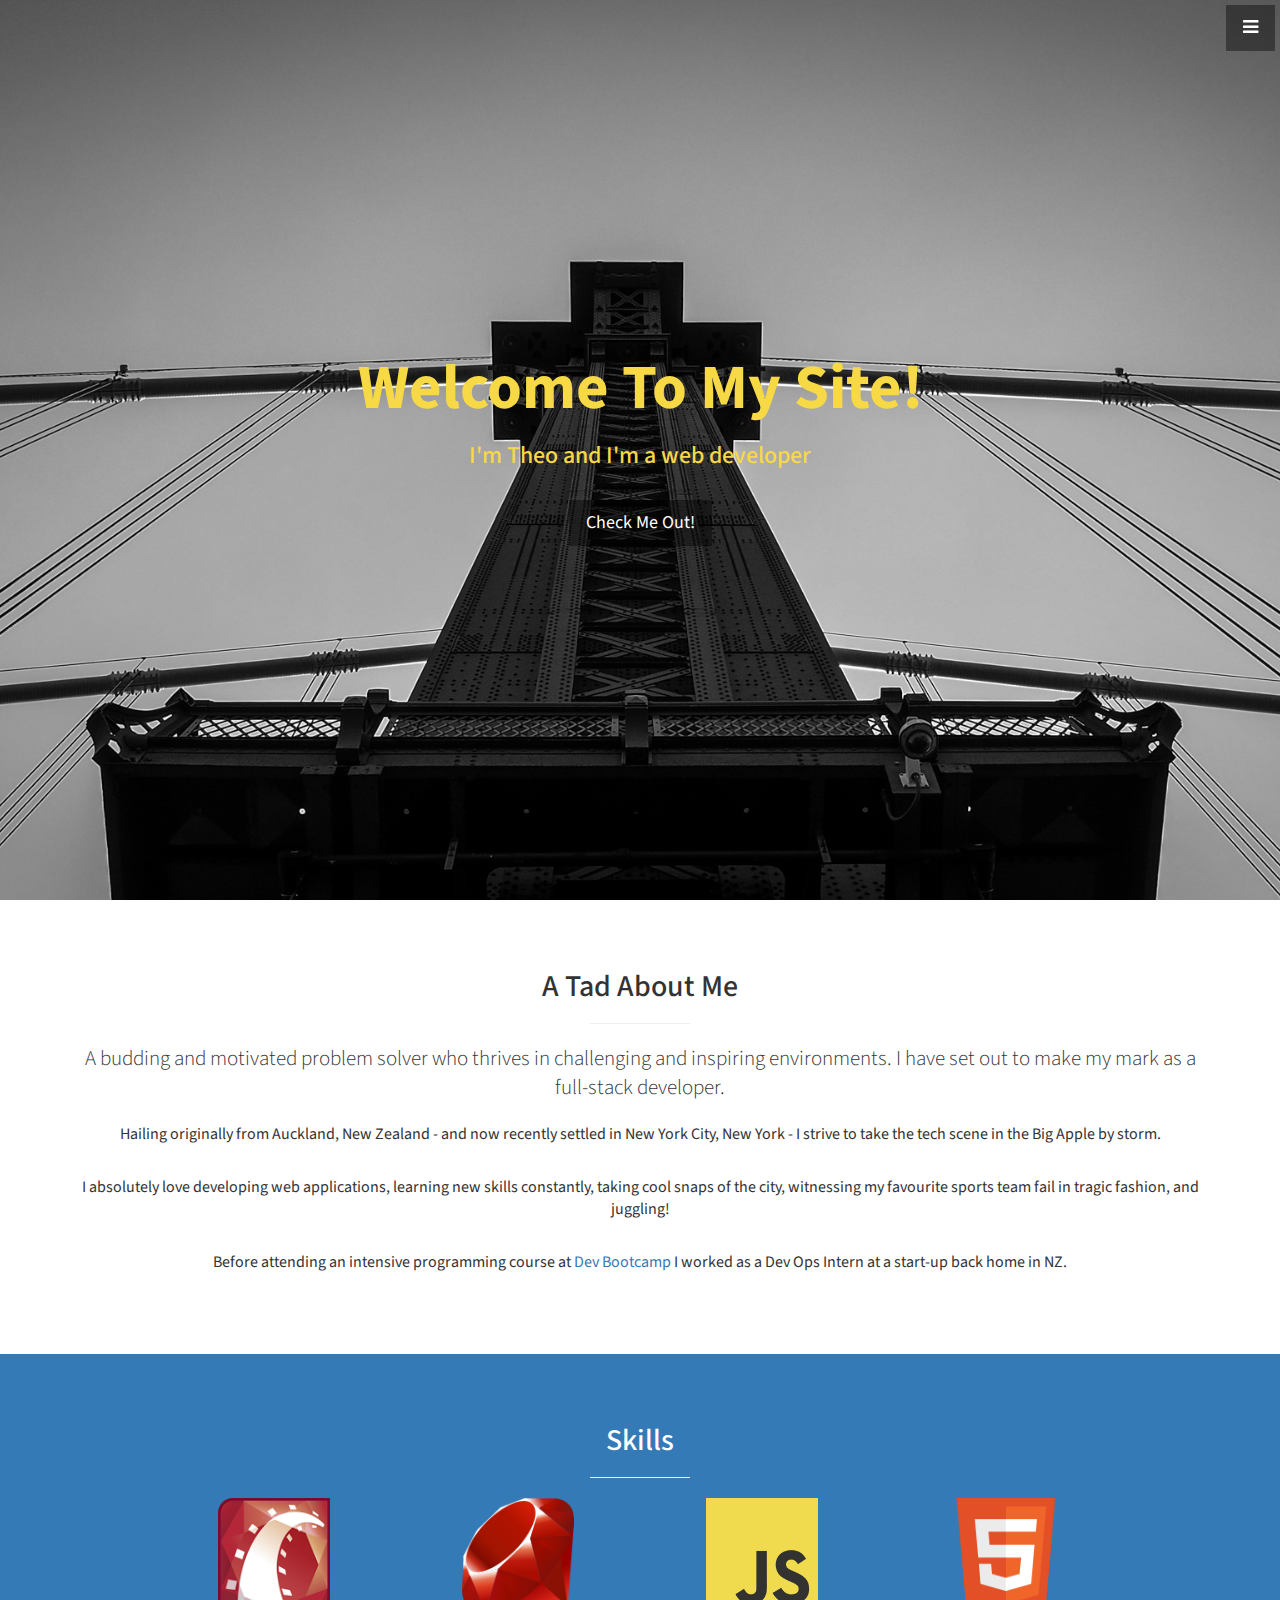
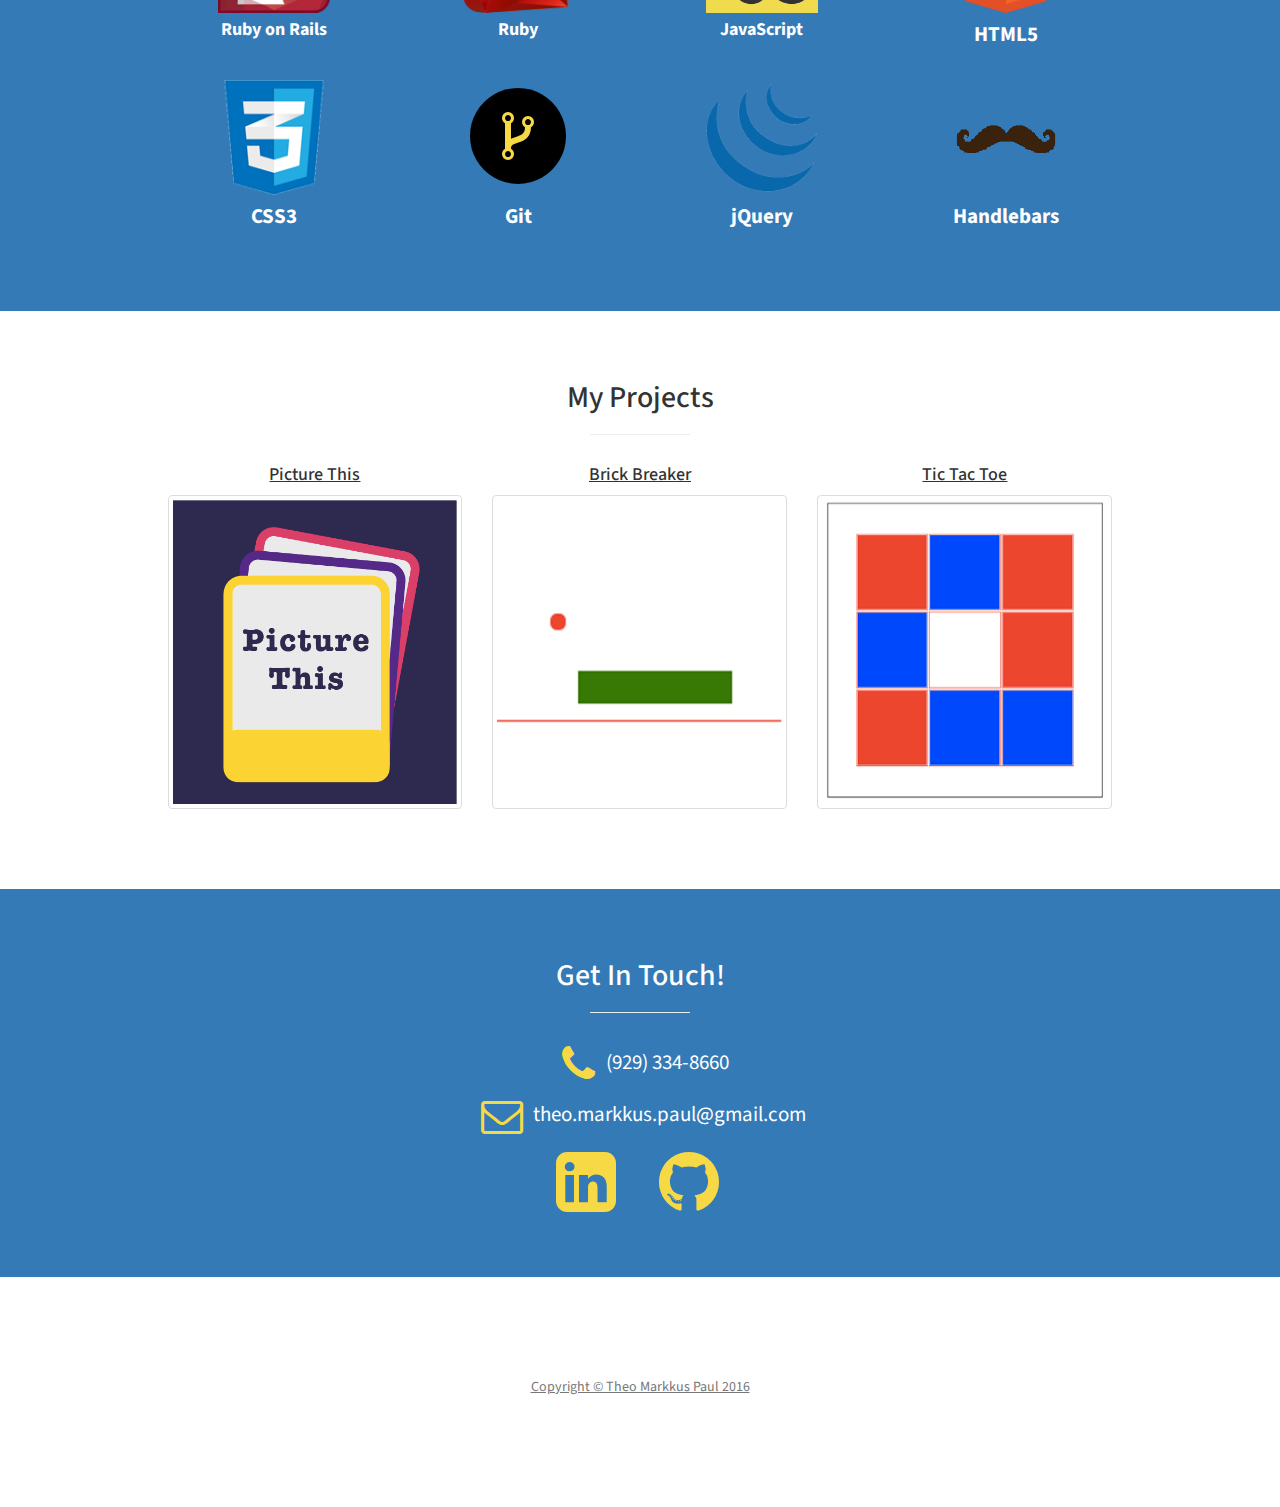
==== index.html @ d305ff8c "Rearrange sidebar menu" ====
<!DOCTYPE html>
<html lang="en">

<head>

    <meta charset="utf-8">
    <meta http-equiv="X-UA-Compatible" content="IE=edge">
    <meta name="viewport" content="width=device-width, initial-scale=1">
    <meta name="description" content="">
    <meta name="author" content="">

    <title>Theo Markkus Paul</title>

    <!-- Bootstrap Core CSS -->
    <link href="css/bootstrap.min.css" rel="stylesheet">

    <!-- Custom CSS -->
    <link href="css/stylish-portfolio.css" rel="stylesheet">

    <!-- Custom Fonts -->
    <link href="font-awesome/css/font-awesome.min.css" rel="stylesheet" type="text/css">
    <link href="http://fonts.googleapis.com/css?family=Source+Sans+Pro:300,400,700,300italic,400italic,700italic" rel="stylesheet" type="text/css">

    <!-- HTML5 Shim and Respond.js IE8 support of HTML5 elements and media queries -->
    <!-- WARNING: Respond.js doesn't work if you view the page via file:// -->
    <!--[if lt IE 9]>
        <script src="https://oss.maxcdn.com/libs/html5shiv/3.7.0/html5shiv.js"></script>
        <script src="https://oss.maxcdn.com/libs/respond.js/1.4.2/respond.min.js"></script>
    <![endif]-->

</head>

<body>

    <!-- Navigation -->
    <a id="menu-toggle" href="#" class="btn btn-dark btn-lg toggle"><i class="fa fa-bars"></i></a>
    <nav id="sidebar-wrapper">
        <ul class="sidebar-nav">
            <a id="menu-close" href="#" class="btn btn-light btn-lg pull-right toggle"><i class="fa fa-times"></i></a>
            <li class="sidebar-brand">
                <a href="#top"  onclick = $("#menu-close").click(); >Theo Markkus Paul</a>
            </li>
            <li>
                <a href="#top" onclick = $("#menu-close").click(); >Home</a>
            </li>
            <li>
                <a href="#about" onclick = $("#menu-close").click(); >About Me</a>
            </li>
            <li>
              <a href="#skills" onclick = $("#menu-close").click(); >Skills</a>
            </li>
            <li>
                <a href="#portfolio" onclick = $("#menu-close").click(); >Projects</a>
            </li>
            <li>
              <a href="#contact" onclick = $("#menu-close").click(); >Contact Me</a>
            </li>
            <li>
                <a target="_blank" href="https://resume.creddle.io/resume/u86mm0rmah">Resume</a>
            </li>
            <li>
                <a href="#portfolio" onclick = $("#menu-close").click(); >Blog</a>
            </li>
        </ul>
    </nav>

    <!-- Header -->
    <header id="top" class="header">
        <div class="text-vertical-center">
            <h1>Welcome To My Site!</h1>
            <h3>I'm Theo and I'm a web developer</h3>
            <br>
            <a href="#about" class="btn btn-dark btn-lg">Check Me Out!</a>
        </div>
    </header>

    <!-- About -->
    <section id="about" class="about">
        <div class="container">
            <div class="row">
                <div class="col-lg-12 text-center">
                    <h2>A Tad About Me</h2>
                    <hr class="small">
                    <p class="lead">A budding and motivated problem solver who thrives in challenging and inspiring environments. I have set out to make my mark as a full-stack developer.</p>
                    <p class="med-text">Hailing originally from Auckland, New Zealand - and now recently settled in New York City, New York - I strive to take the tech scene in the Big Apple by storm.</p><br>
                    <p class="med-text">I absolutely love developing web applications, learning new skills constantly, taking cool snaps of the city, witnessing my favourite sports team fail in tragic fashion, and juggling!</p><br>
                    <p class="med-text">Before attending an intensive programming course at <a target="_blank" href="http://devbootcamp.com/">Dev Bootcamp</a> I worked as a Dev Ops Intern at a start-up back home in NZ.</p><br>
                </div>
            </div>
            <!-- /.row -->
        </div>
        <!-- /.container -->
    </section>

    <!-- Services -->
    <!-- The circle icons use Font Awesome's stacked icon classes. For more information, visit http://fontawesome.io/examples/ -->
    <section id="skills" class="about bg-primary">
        <div class="container">
            <div class="row text-center">
                <div class="col-lg-10 col-lg-offset-1">
                    <h2>Skills</h2>
                    <hr class="small">
                    <div class="row">
                      <div class="col-md-3 col-sm-6">
                          <div class="skills-item">
                            <span class="fa-stack fa-4x">
                              <img class="img-responsive skill-logo" src="img/rails.jpg" />
                            </span>
                            <h4><strong>Ruby on Rails</strong></h4>
                          </div>
                      </div>
                      <div class="col-md-3 col-sm-6">
                          <div class="skills-item">
                            <span class="fa-stack fa-4x">
                              <img class="img-responsive skill-logo" src="img/ruby.png" />
                            </span>
                            <h4><strong>Ruby</strong></h4>
                          </div>
                      </div>
                      <div class="col-md-3 col-sm-6">
                          <div class="skills-item">
                            <span class="fa-stack fa-4x">
                            <img src="img/javascript.png" class="img-responsive skill-logo "></i>
                        </span>
                              <h4><strong>JavaScript</strong></h4>
                          </div>
                      </div>
                        <div class="col-md-3 col-sm-6">
                            <div class="skills-item">
                                <span class="fa-stack fa-4x">
                                  <img class="img-responsive skill-logo" src="img/html5.png" />
                            </span>
                                <h4 class="lead"><strong>HTML5</strong></h4>
                            </div>
                        </div>
                        <div class="col-md-3 col-sm-6">
                            <div class="skills-item">
                                <span class="fa-stack fa-4x">
                                  <img class="img-responsive skill-logo" src="img/css.png" />
                            </span>
                                <h4 class="lead"><strong>CSS3</strong></h4>
                            </div>
                        </div>
                        <div class="col-md-3 col-sm-6">
                            <div class="skills-item">
                                <span class="fa-stack fa-4x">
                                <i style="color:black" class="fa fa-circle fa-stack-2x"></i>
                                <i class="fa fa-code-fork fa-stack-1x text-primary icon"></i>
                            </span>
                                <h4 class="lead"><strong>Git</strong></h4>
                            </div>
                        </div>
                        <div class="col-md-3 col-sm-6">
                            <div class="skills-item">
                                <span class="fa-stack fa-4x">
                                  <img class="img-responsive skill-logo" src="img/jQuery.png" />
                            </span>
                                <h4 class="lead"><strong>jQuery</strong></h4>
                            </div>
                        </div>
                        <div class="col-md-3 col-sm-6">
                            <div class="skills-item">
                                <span class="fa-stack fa-4x">
                                  <img class="img-responsive skill-logo" src="img/handlebars.png" />
                            </span>
                                <h4 class="lead"><strong>Handlebars</strong></h4>
                            </div>
                        </div>
                    </div>
                    <!-- /.row (nested) -->
                </div>
                <!-- /.col-lg-10 -->
            </div>
            <!-- /.row -->
        </div>
        <!-- /.container -->
    </section>

    <!-- Callout -->
    <!-- <aside class="callout">
        <div class="text-vertical-center">
            <h1>Vertically Centered Text</h1>
        </div>
    </aside> -->

    <!-- Portfolio -->
    <section id="portfolio" class="portfolio">
        <div class="container">
            <div class="row">
                <div class="col-lg-10 col-lg-offset-1 text-center">
                    <h2>My Projects</h2>
                    <hr class="small">
                    <div class="row">
                        <div class="col-sm-4">
                            <div class="portfolio-item">
                              <h4>
                                <u>Picture This</u>
                              </h4>
                                <a target="_blank" href="https://github.com/dchome/Picture-This-Frontend">
                                    <img class="img-portfolio img-thumbnail img-responsive" src="img/picturethis.jpeg">
                                </a>
                            </div>
                        </div>
                        <div class="col-sm-4">
                            <div class="portfolio-item">
                              <h4>
                                <u>Brick Breaker</u>
                              </h4>
                                <a target="_blank" href="https://github.com/theomarkkuspaul/Brick-Breaker">
                                    <img class="img-portfolio img-thumbnail img-responsive" src="img/brick-breaker.png">
                                </a>
                            </div>
                        </div>
                        <div class="col-sm-4">
                            <div class="portfolio-item">
                              <h4>
                                <u>Tic Tac Toe</u>
                              </h4>
                                <a target="_blank" href="https://github.com/theomarkkuspaul/Tic-Tac-Toe">
                                    <img class="img-portfolio img-thumbnail img-responsive" src="img/tic-tac-toe.png">
                                </a>
                            </div>
                        </div>
                    </div>
                    <!-- /.row (nested) -->
                </div>
                <!-- /.col-lg-10 -->
            </div>
            <!-- /.row -->
        </div>
        <!-- /.container -->
    </section>

    <!-- Call to Action -->
    <aside class="call-to-action bg-primary">
        <div class="container">
            <div class="row">
                <div class="col-lg-12 text-center">
                  <h2>Get In Touch!</h2>
                  <hr class="small">
                  <ul class="list-unstyled">
                      <li class="large-text"><i class="fa fa-phone fa-fw fa-2x icon"></i>(929) 334-8660</li>
                      <li class="large-text"><i class="fa fa-envelope-o fa-fw fa-2x icon"></i><a class="contact-me-link" href="mailto:theo.markkus.paul@gmail.com">  theo.markkus.paul@gmail.com</a></li>
                    </ul>
                    <ul class="list-inline">
                      <li><a target="_blank" href="https://nz.linkedin.com/in/theomarkkuspaul"><i class="fa fa-linkedin-square fa-fw fa-5x icon" aria-hidden="true"></i></a></li>
                      <li><a target="_blank" href="https://github.com/theomarkkuspaul"><i class="fa fa-github fa-fw fa-5x icon"></i></a></li>
                    </ul>
                </div>
            </div>
        </div>
    </aside>

    <!-- Map -->
    <!-- <section id="contact" class="map">
        <iframe width="100%" height="100%" frameborder="0" scrolling="no" marginheight="0" marginwidth="0" src="https://maps.google.com/maps?f=q&amp;source=s_q&amp;hl=en&amp;geocode=&amp;q=Twitter,+Inc.,+Market+Street,+San+Francisco,+CA&amp;aq=0&amp;oq=twitter&amp;sll=28.659344,-81.187888&amp;sspn=0.128789,0.264187&amp;ie=UTF8&amp;hq=Twitter,+Inc.,+Market+Street,+San+Francisco,+CA&amp;t=m&amp;z=15&amp;iwloc=A&amp;output=embed"></iframe>
        <br />
        <small>
            <a href="https://maps.google.com/maps?f=q&amp;source=embed&amp;hl=en&amp;geocode=&amp;q=Twitter,+Inc.,+Market+Street,+San+Francisco,+CA&amp;aq=0&amp;oq=twitter&amp;sll=28.659344,-81.187888&amp;sspn=0.128789,0.264187&amp;ie=UTF8&amp;hq=Twitter,+Inc.,+Market+Street,+San+Francisco,+CA&amp;t=m&amp;z=15&amp;iwloc=A"></a>
        </small>
        </iframe>
    </section> -->

    <!-- Footer -->
    <footer>
        <div class="container">
            <div class="row">
                <div class="col-lg-10 col-lg-offset-1 text-center">
                    <p class="text-muted"><u>Copyright &copy; Theo Markkus Paul 2016</u></p>
                </div>
            </div>
        </div>
    </footer>

    <!-- jQuery -->
    <script src="js/jquery.js"></script>

    <!-- Bootstrap Core JavaScript -->
    <script src="js/bootstrap.min.js"></script>

    <!-- Custom Theme JavaScript -->
    <script>
    // Closes the sidebar menu
    $("#menu-close").click(function(e) {
        e.preventDefault();
        $("#sidebar-wrapper").toggleClass("active");
    });

    // Opens the sidebar menu
    $("#menu-toggle").click(function(e) {
        e.preventDefault();
        $("#sidebar-wrapper").toggleClass("active");
    });

    // Scrolls to the selected menu item on the page
    $(function() {
        $('a[href*=#]:not([href=#])').click(function() {
            if (location.pathname.replace(/^\//, '') == this.pathname.replace(/^\//, '') || location.hostname == this.hostname) {

                var target = $(this.hash);
                target = target.length ? target : $('[name=' + this.hash.slice(1) + ']');
                if (target.length) {
                    $('html,body').animate({
                        scrollTop: target.offset().top
                    }, 1000);
                    return false;
                }
            }
        });
    });
    </script>

</body>

</html>
---- css/stylish-portfolio.css ----
/* Global Styles */

html,
body {
    width: 100%;
    height: 100%;
}

.icon {
  color: #F7D945;
  vertical-align: middle;
}

body {
    font-family: "Source Sans Pro","Helvetica Neue",Helvetica,Arial,sans-serif;
}

.contact-me-link {
  color: white;
}
.text-vertical-center {
    display: table-cell;
    text-align: center;
    vertical-align: middle;
    color: #F7D945;
}
.large-text {
  padding-top: 10px;
  font-size: 1.5em;
}
.med-text {
  font-size: 16px;
}
.text-vertical-center h1 {
    margin: 0;
    padding: 0;
    font-size: 4.5em;
    font-weight: 700;
}

/* Custom Button Styles */

.btn-dark {
    border-radius: 0;
    color: #fff;
    background-color: rgba(0,0,0,0.4);
}

.btn-dark:hover,
.btn-dark:focus,
.btn-dark:active {
    color: #fff;
    background-color: rgba(0,0,0,0.7);
}

.btn-light {
    border-radius: 0;
    color: #333;
    background-color: rgb(255,255,255);
}

.btn-light:hover,
.btn-light:focus,
.btn-light:active {
    color: #333;
    background-color: rgba(255,255,255,0.8);
}

/* Custom Horizontal Rule */

hr.small {
    max-width: 100px;
}

/* Side Menu */

#sidebar-wrapper {
    z-index: 1000;
    position: fixed;
    right: 0;
    width: 250px;
    height: 100%;
    margin-right: -250px;
    overflow-y: auto;
    background: #222;
    -webkit-transition: all 0.4s ease 0s;
    -moz-transition: all 0.4s ease 0s;
    -ms-transition: all 0.4s ease 0s;
    -o-transition: all 0.4s ease 0s;
    transition: all 0.4s ease 0s;
}

.sidebar-nav {
    position: absolute;
    top: 0;
    width: 250px;
    margin: 0;
    padding: 0;
    list-style: none;
}

.sidebar-nav li {
    text-indent: 20px;
    line-height: 40px;
}

.sidebar-nav li a {
    display: block;
    text-decoration: none;
    color: #999;
}

.sidebar-nav li a:hover {
    text-decoration: none;
    color: #fff;
    background: rgba(255,255,255,0.2);
}

.sidebar-nav li a:active,
.sidebar-nav li a:focus {
    text-decoration: none;
}

.sidebar-nav > .sidebar-brand {
    height: 55px;
    font-size: 18px;
    line-height: 55px;
}

.sidebar-nav > .sidebar-brand a {
    color: #999;
}

.sidebar-nav > .sidebar-brand a:hover {
    color: #fff;
    background: none;
}

#menu-toggle {
    z-index: 1;
    position: fixed;
    top: 0;
    right: 0;
}

#sidebar-wrapper.active {
    right: 250px;
    width: 250px;
    -webkit-transition: all 0.4s ease 0s;
    -moz-transition: all 0.4s ease 0s;
    -ms-transition: all 0.4s ease 0s;
    -o-transition: all 0.4s ease 0s;
    transition: all 0.4s ease 0s;
}

.toggle {
    margin: 5px 5px 0 0;
}

/* Header */

.header {
    display: table;
    position: relative;
    width: 100%;
    height: 100%;
    background: url(../img/bg.jpg) no-repeat center center scroll;
    -webkit-background-size: cover;
    -moz-background-size: cover;
    background-size: cover;
    -o-background-size: cover;
}

/* About */

.about {
    padding: 50px 0;
}

/* Services */

.services {
    padding: 50px 0;
}

.skills-item {
    margin-bottom: 30px;
}

.skill-logo {
  width: 120px;
  height: 115px;
}

/* Callout */

.callout {
    display: table;
    width: 100%;
    height: 400px;
    color: #fff;
    background: url(../img/callout.jpg) no-repeat center center scroll;
    -webkit-background-size: cover;
    -moz-background-size: cover;
    background-size: cover;
    -o-background-size: cover;
}

/* Portfolio */

.portfolio {
    padding: 50px 0;
}

.portfolio-item {
    margin-bottom: 30px;
}

.img-portfolio {
    margin: 0 auto;
}

.img-portfolio:hover {
    opacity: 0.8;
}

/* Call to Action */

.call-to-action {
    padding: 50px 0;
}

.call-to-action .btn {
    margin: 10px;
}

/* Map */

.map {
    height: 500px;
}

@media(max-width:768px) {
    .map {
        height: 75%;
    }
}

/* Footer */

footer {
    padding: 100px 0;
}
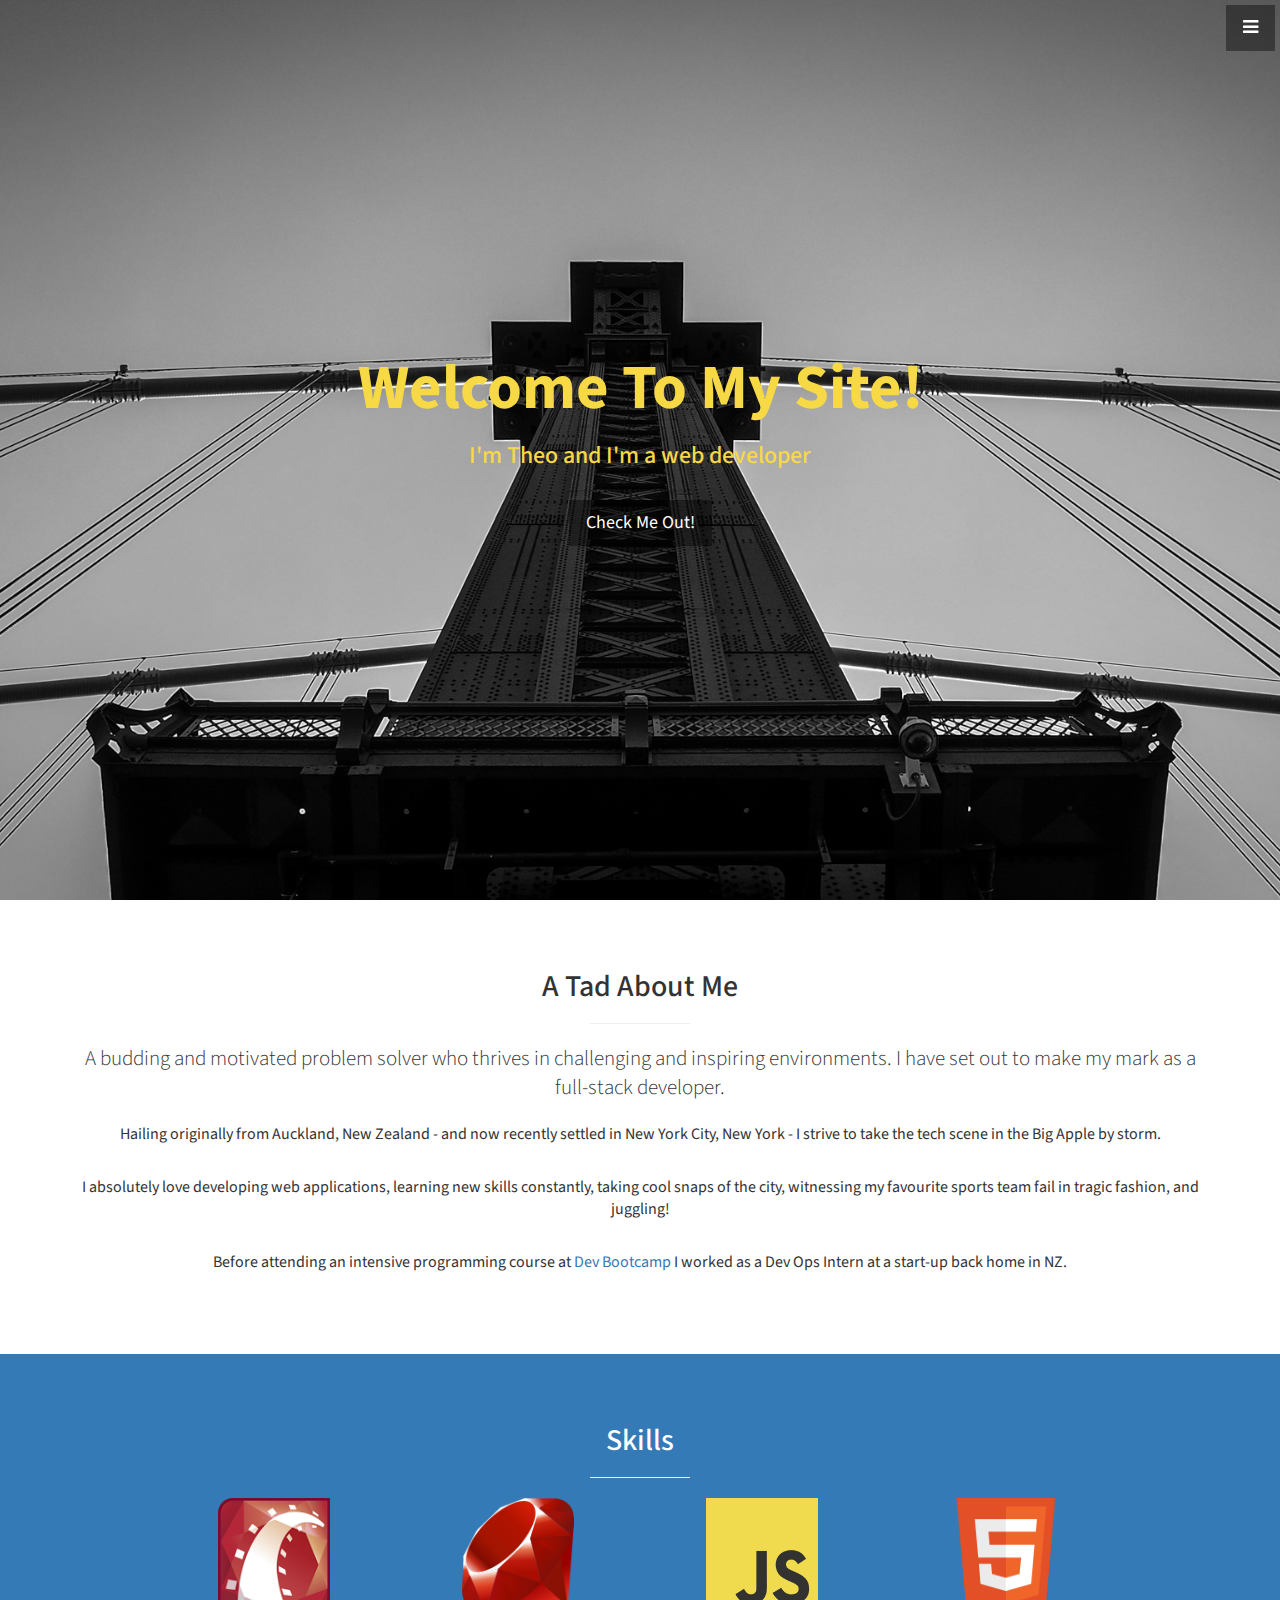
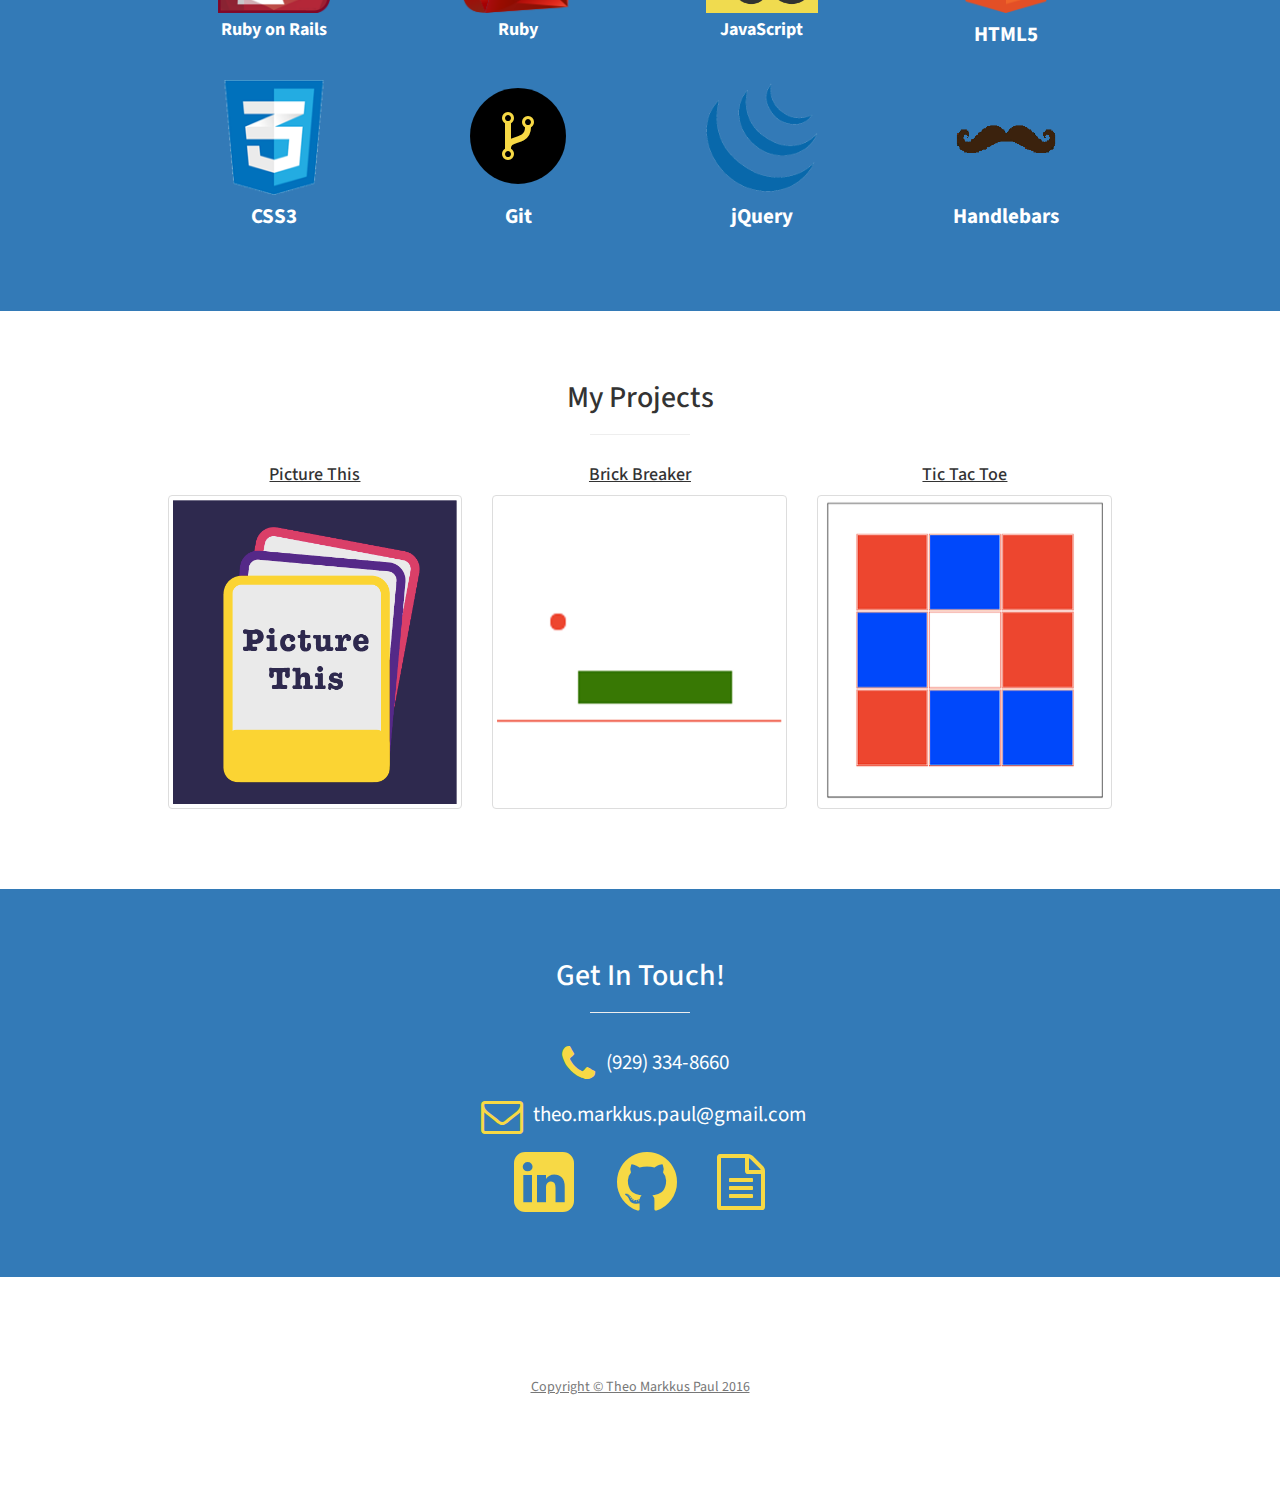
==== commit b65c86a1: "Add Icon in contact me to Resume" ====
--- a/index.html
+++ b/index.html
@@ -47,16 +47,16 @@
                 <a href="#about" onclick = $("#menu-close").click(); >About Me</a>
             </li>
             <li>
+                <a target="_blank" href="https://resume.creddle.io/resume/u86mm0rmah">Resume</a>
+            </li>
+            <li>
+                <a href="#portfolio" onclick = $("#menu-close").click(); >Projects</a>
+            </li>
+            <li>
               <a href="#skills" onclick = $("#menu-close").click(); >Skills</a>
             </li>
             <li>
-                <a href="#portfolio" onclick = $("#menu-close").click(); >Projects</a>
-            </li>
-            <li>
               <a href="#contact" onclick = $("#menu-close").click(); >Contact Me</a>
-            </li>
-            <li>
-                <a target="_blank" href="https://resume.creddle.io/resume/u86mm0rmah">Resume</a>
             </li>
             <li>
                 <a href="#portfolio" onclick = $("#menu-close").click(); >Blog</a>
@@ -245,6 +245,7 @@
                     <ul class="list-inline">
                       <li><a target="_blank" href="https://nz.linkedin.com/in/theomarkkuspaul"><i class="fa fa-linkedin-square fa-fw fa-5x icon" aria-hidden="true"></i></a></li>
                       <li><a target="_blank" href="https://github.com/theomarkkuspaul"><i class="fa fa-github fa-fw fa-5x icon"></i></a></li>
+                      <li><a target="_blank" href="https://resume.creddle.io/resume/u86mm0rmah"><i class="fa fa-file-text-o fa-fw fa-4x icon"></i></a></li>
                     </ul>
                 </div>
             </div>
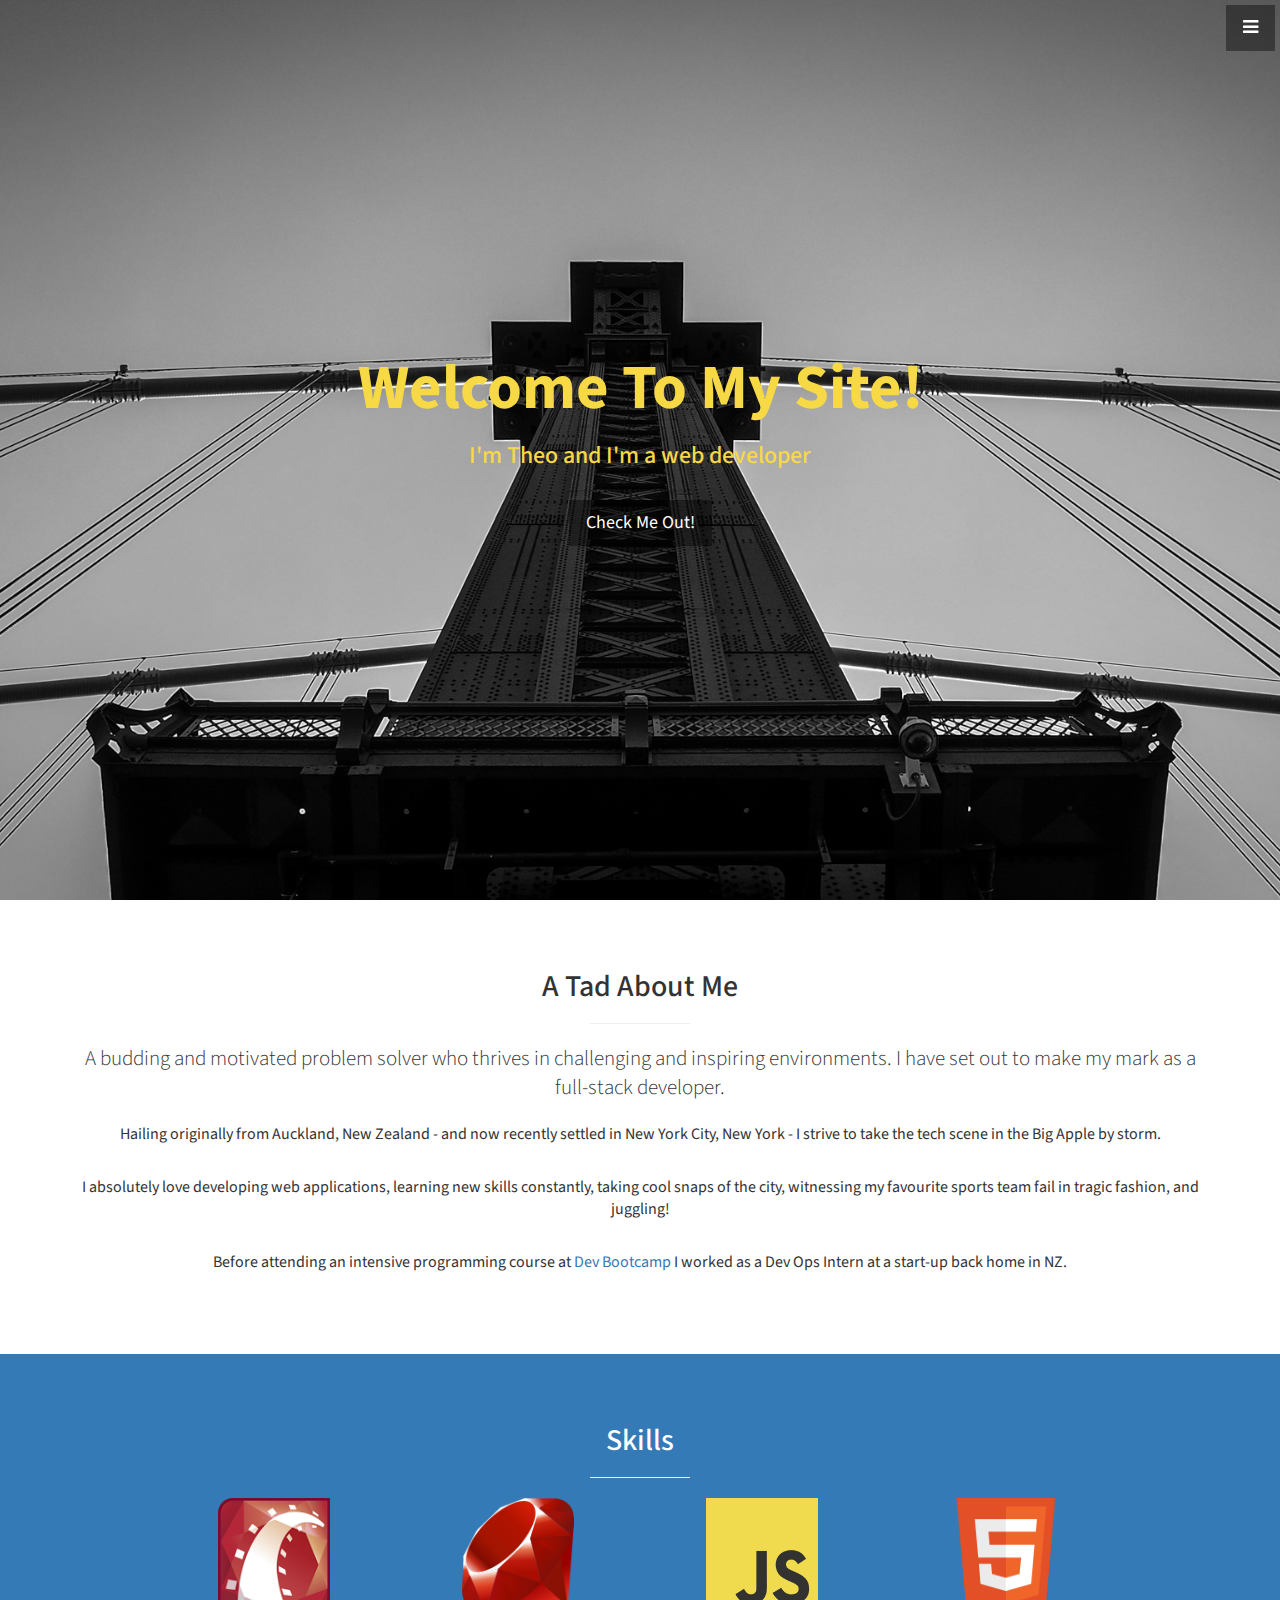
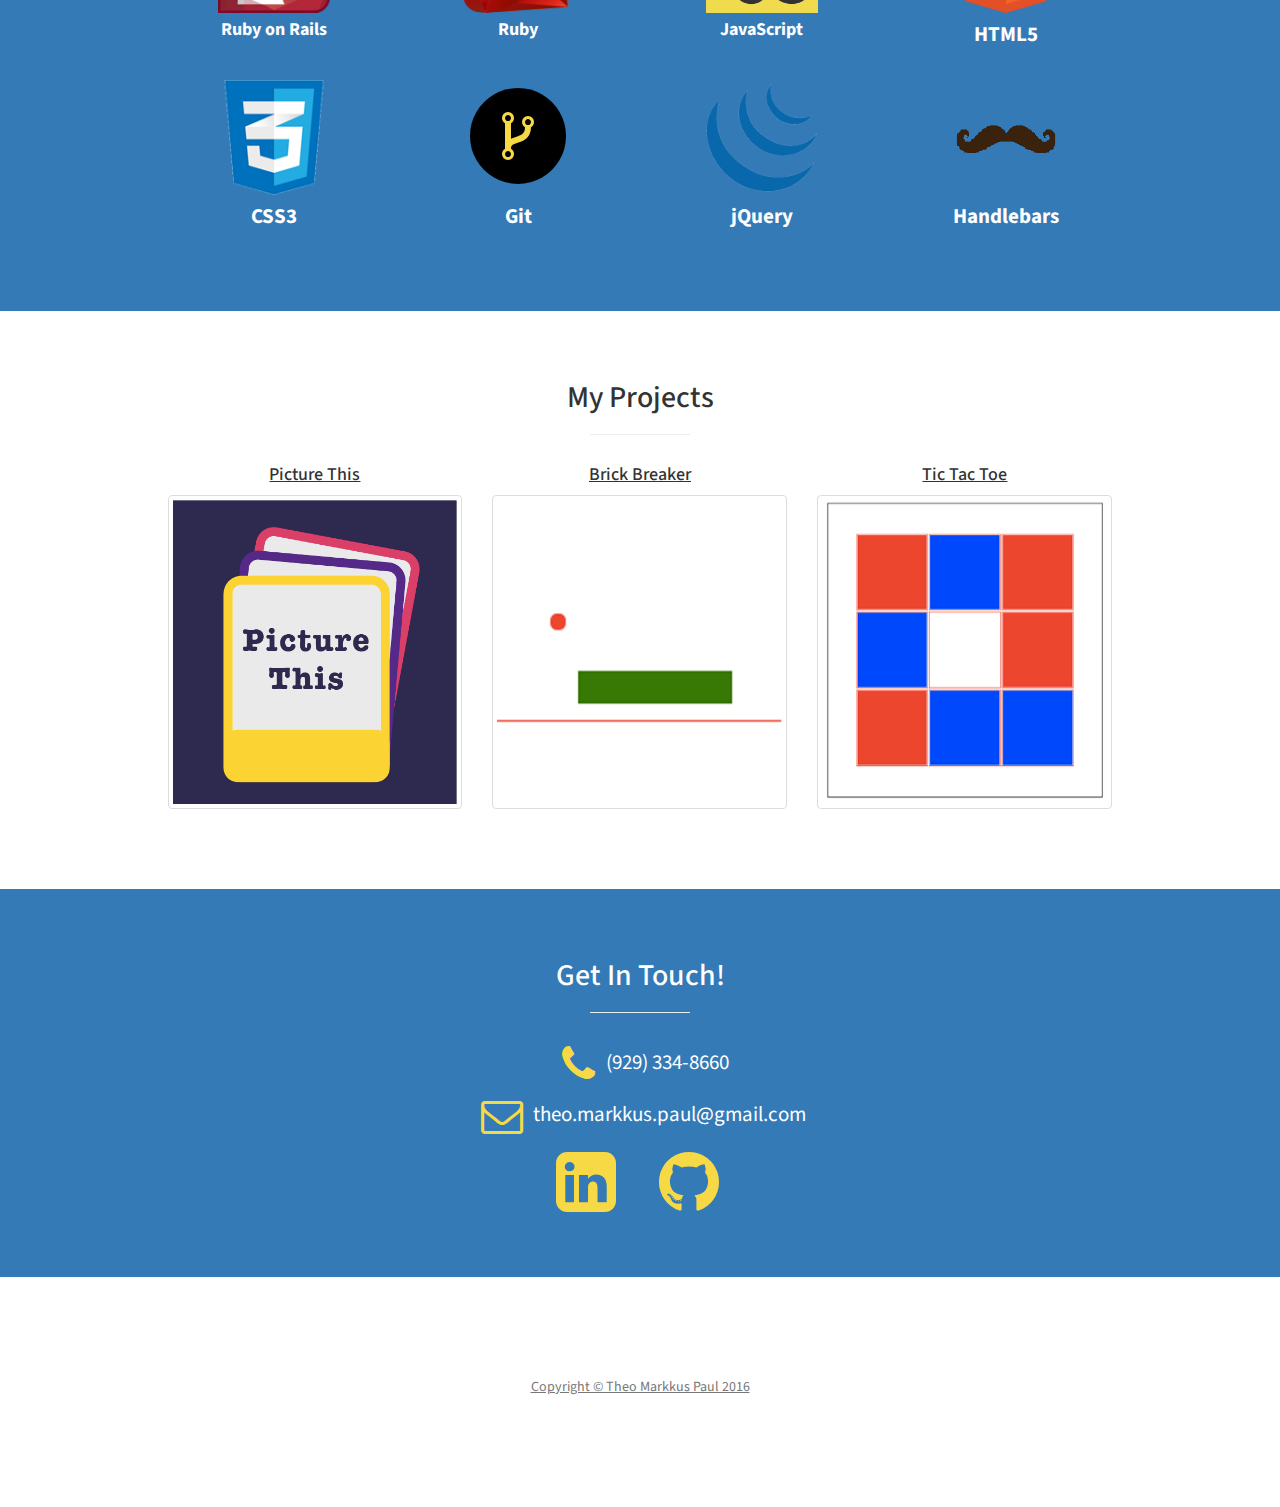
==== commit 172d9d09: "Merge pull request #24 from theomarkkuspaul/homepage-branch" ====
--- a/index.html
+++ b/index.html
@@ -47,16 +47,16 @@
                 <a href="#about" onclick = $("#menu-close").click(); >About Me</a>
             </li>
             <li>
+              <a href="#skills" onclick = $("#menu-close").click(); >Skills</a>
+            </li>
+            <li>
+                <a href="#portfolio" onclick = $("#menu-close").click(); >Projects</a>
+            </li>
+            <li>
+              <a href="#contact" onclick = $("#menu-close").click(); >Contact Me</a>
+            </li>
+            <li>
                 <a target="_blank" href="https://resume.creddle.io/resume/u86mm0rmah">Resume</a>
-            </li>
-            <li>
-                <a href="#portfolio" onclick = $("#menu-close").click(); >Projects</a>
-            </li>
-            <li>
-              <a href="#skills" onclick = $("#menu-close").click(); >Skills</a>
-            </li>
-            <li>
-              <a href="#contact" onclick = $("#menu-close").click(); >Contact Me</a>
             </li>
             <li>
                 <a href="#portfolio" onclick = $("#menu-close").click(); >Blog</a>
@@ -245,7 +245,6 @@
                     <ul class="list-inline">
                       <li><a target="_blank" href="https://nz.linkedin.com/in/theomarkkuspaul"><i class="fa fa-linkedin-square fa-fw fa-5x icon" aria-hidden="true"></i></a></li>
                       <li><a target="_blank" href="https://github.com/theomarkkuspaul"><i class="fa fa-github fa-fw fa-5x icon"></i></a></li>
-                      <li><a target="_blank" href="https://resume.creddle.io/resume/u86mm0rmah"><i class="fa fa-file-text-o fa-fw fa-4x icon"></i></a></li>
                     </ul>
                 </div>
             </div>
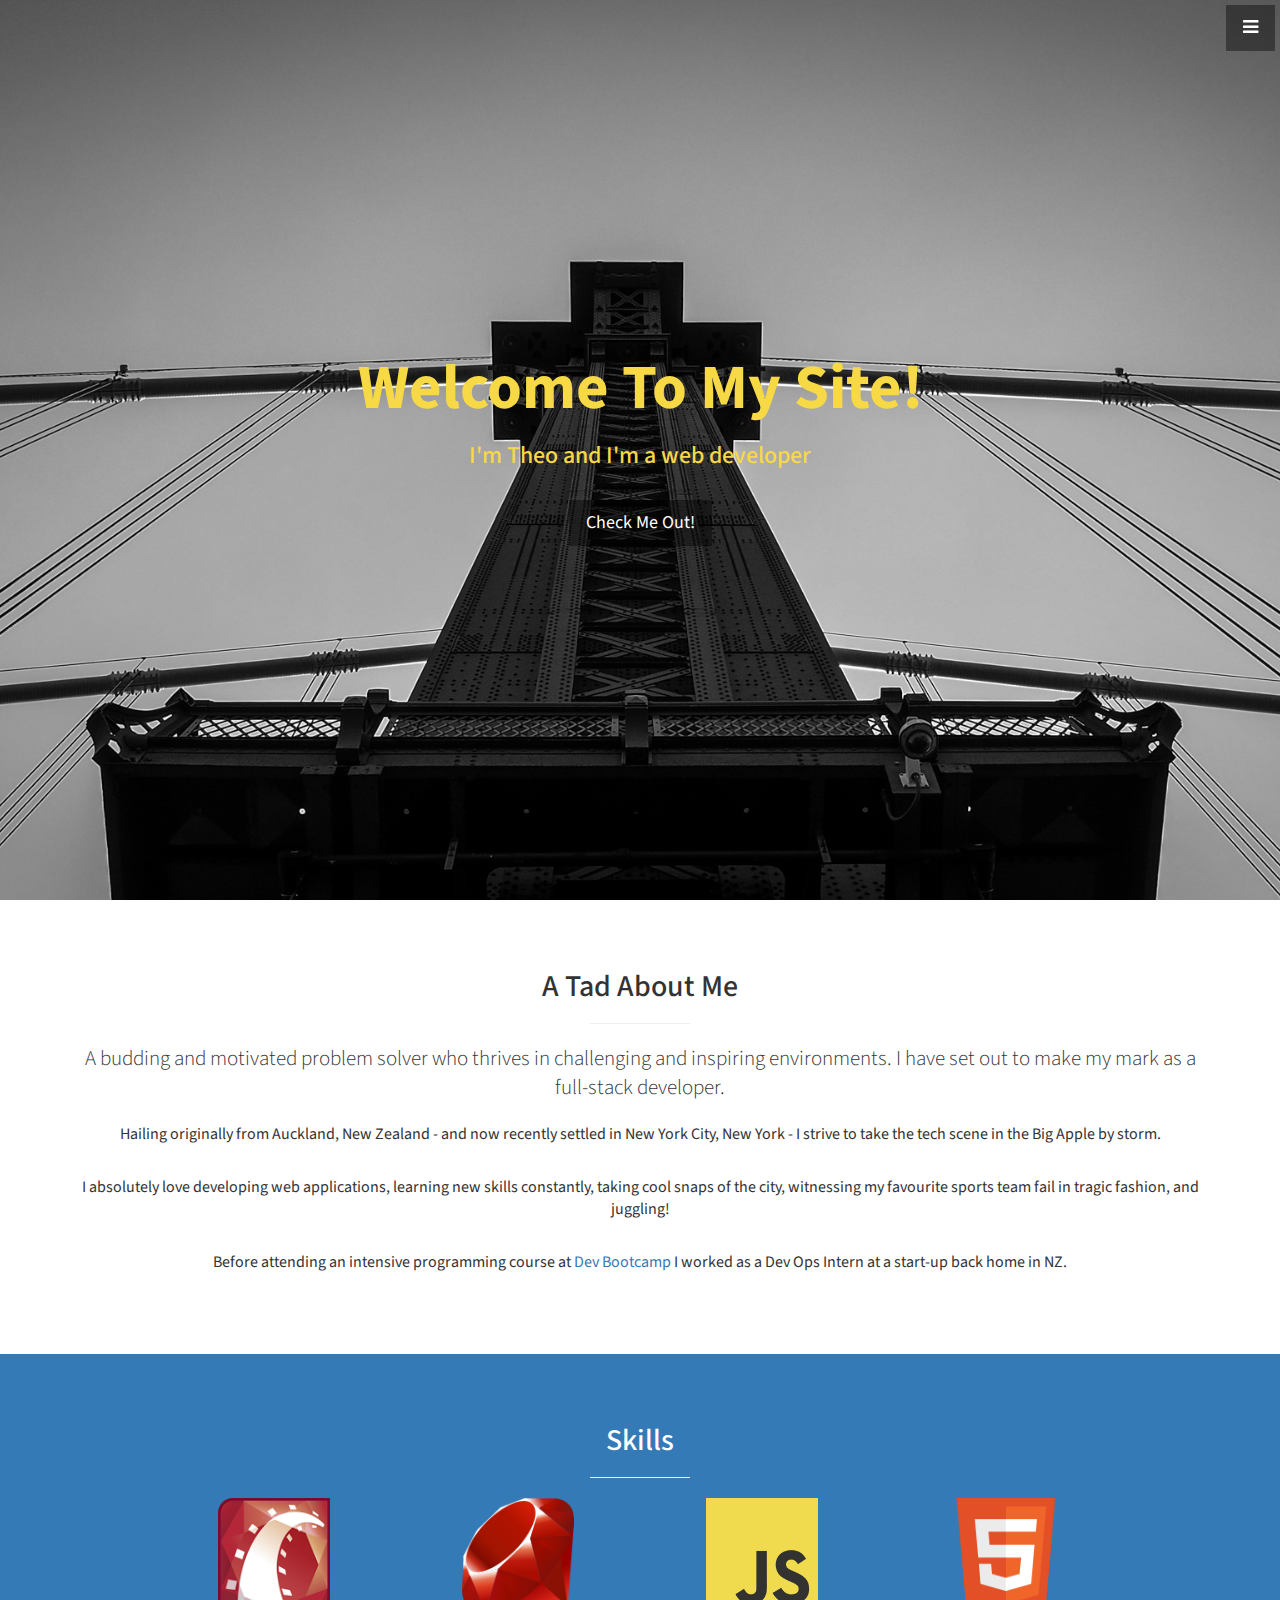
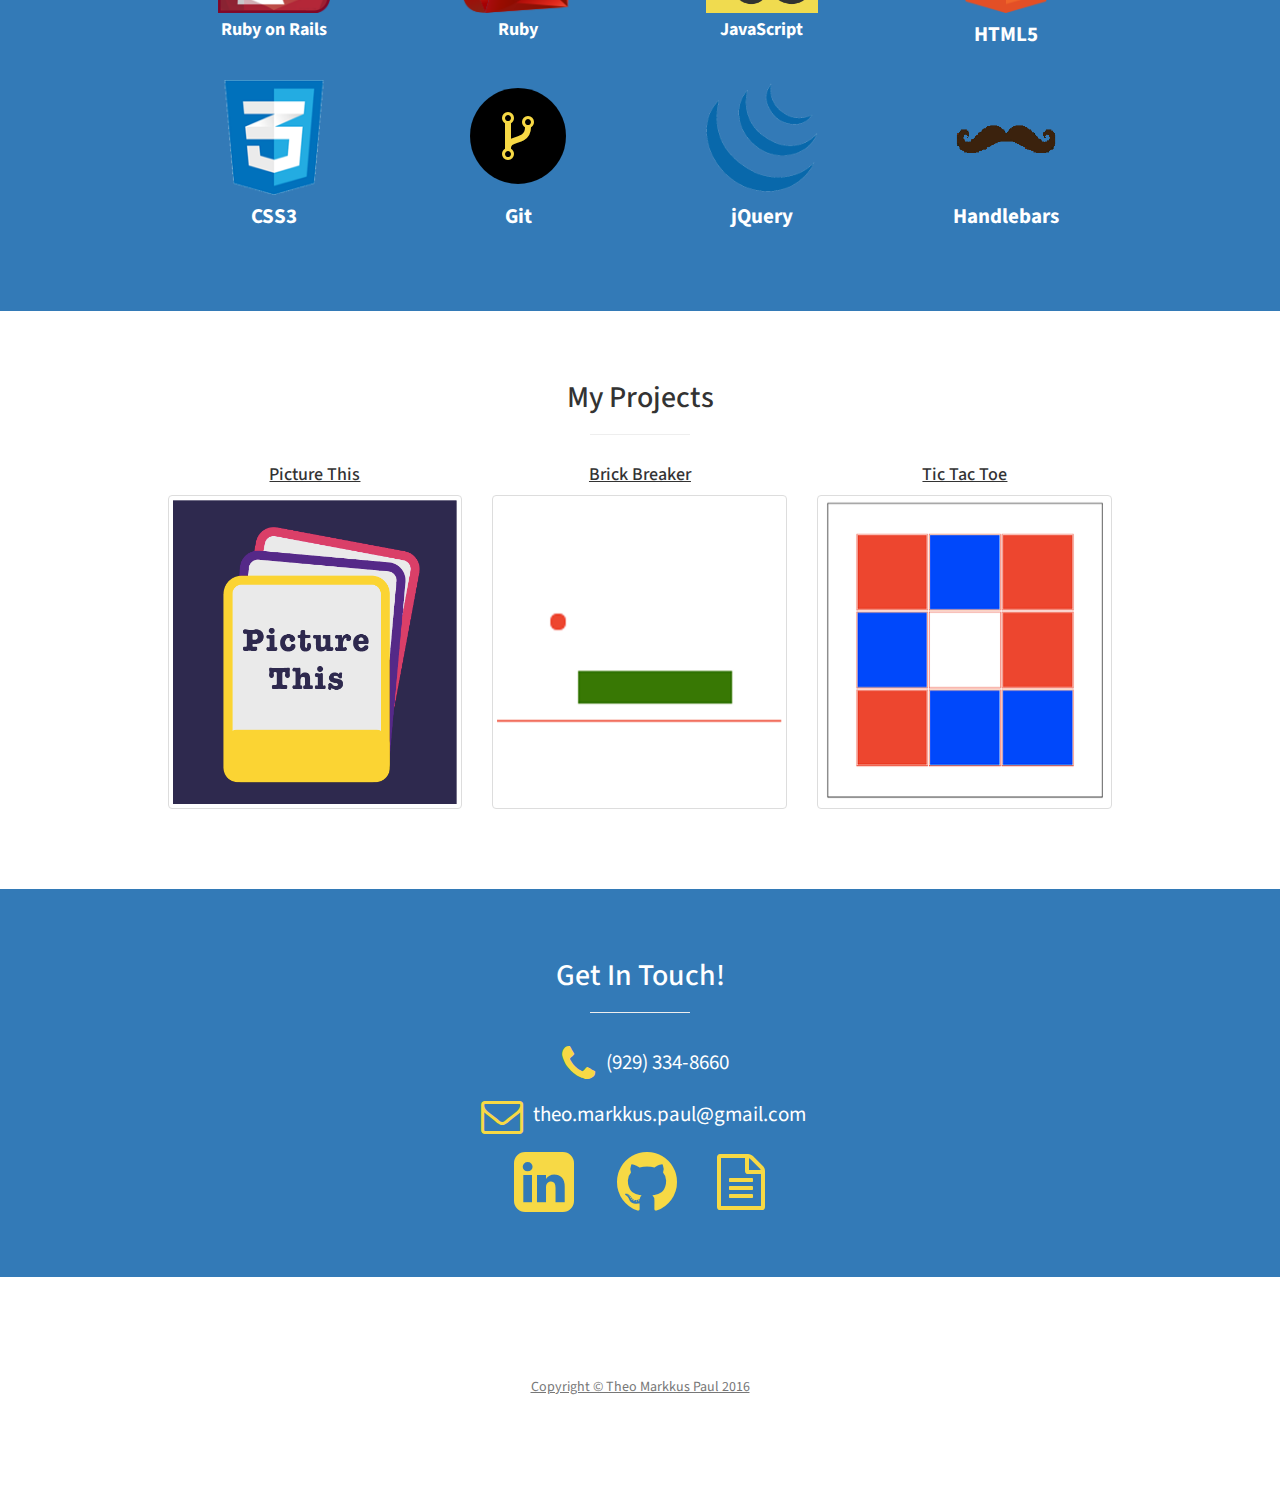
==== commit 233a7bb3: "Merge pull request #25 from theomarkkuspaul/contact-me-branch" ====
--- a/index.html
+++ b/index.html
@@ -245,6 +245,7 @@
                     <ul class="list-inline">
                       <li><a target="_blank" href="https://nz.linkedin.com/in/theomarkkuspaul"><i class="fa fa-linkedin-square fa-fw fa-5x icon" aria-hidden="true"></i></a></li>
                       <li><a target="_blank" href="https://github.com/theomarkkuspaul"><i class="fa fa-github fa-fw fa-5x icon"></i></a></li>
+                      <li><a target="_blank" href="https://resume.creddle.io/resume/u86mm0rmah"><i class="fa fa-file-text-o fa-fw fa-4x icon"></i></a></li>
                     </ul>
                 </div>
             </div>
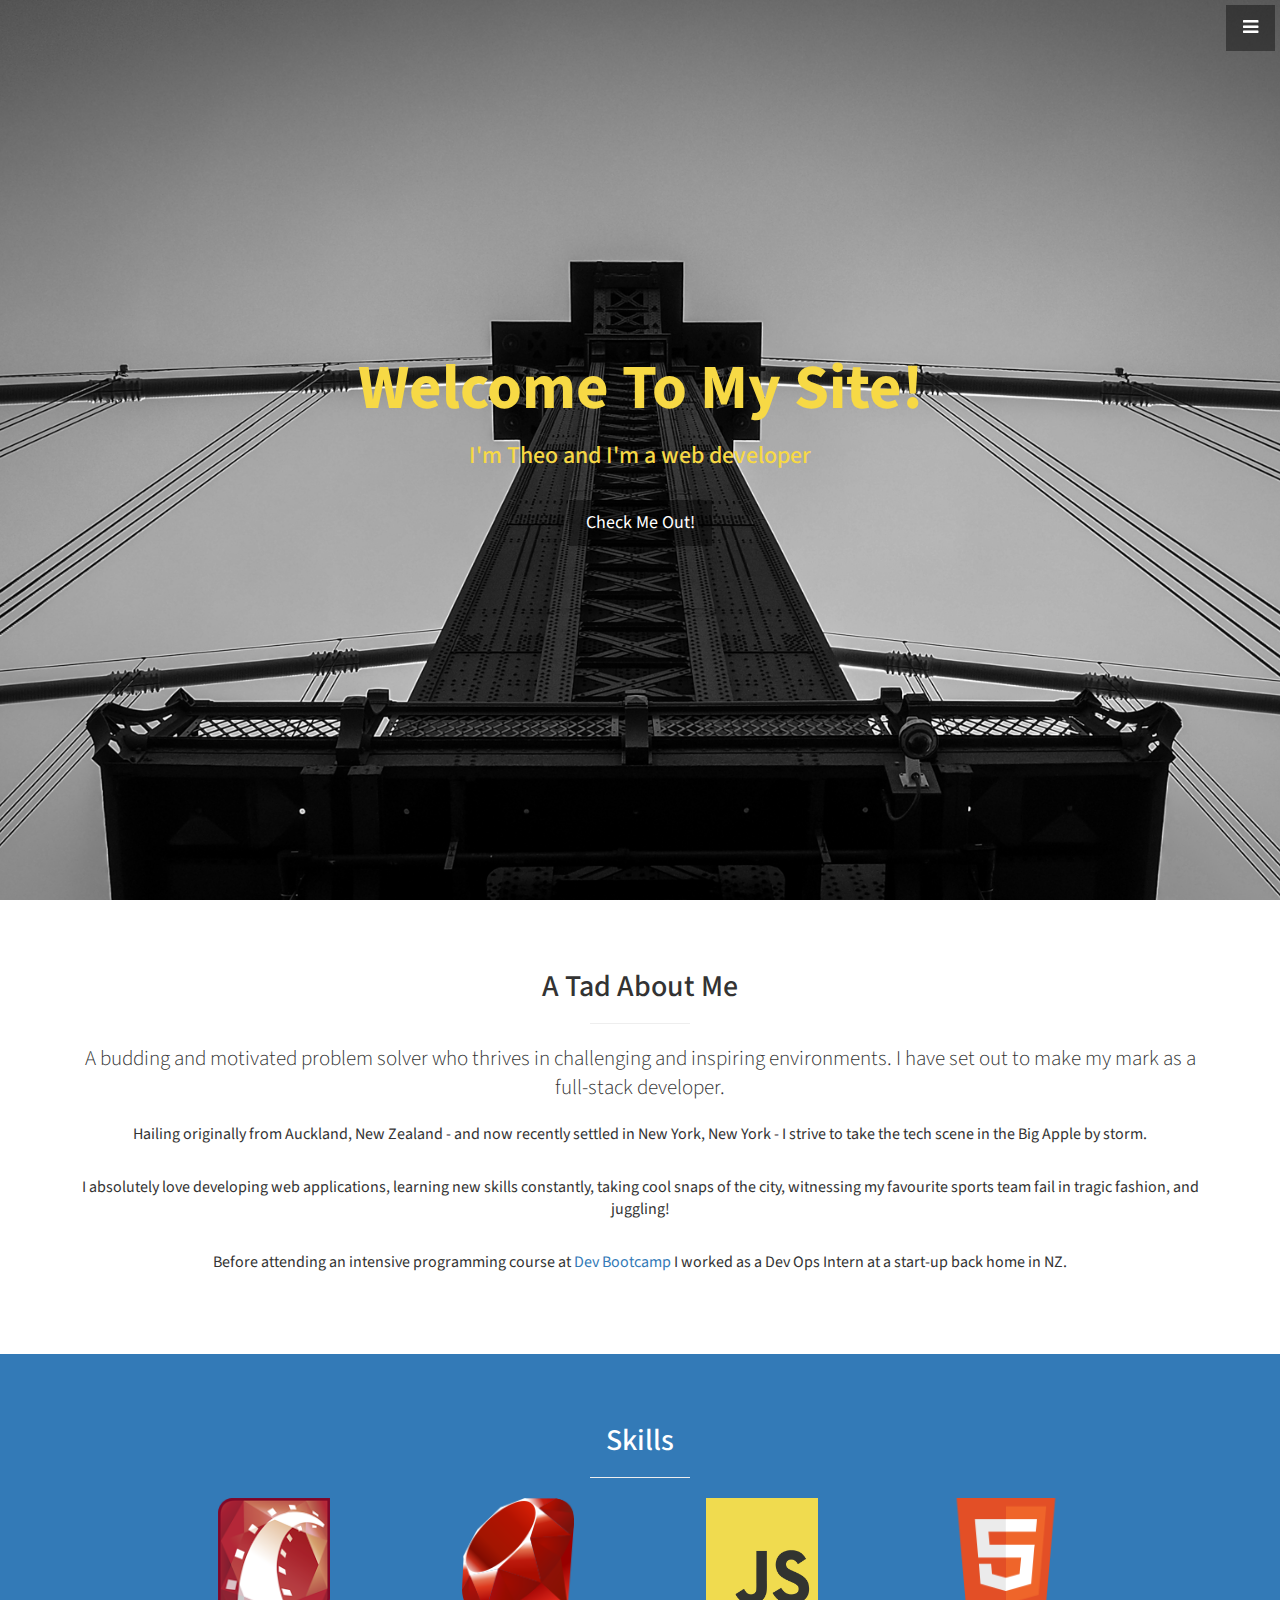
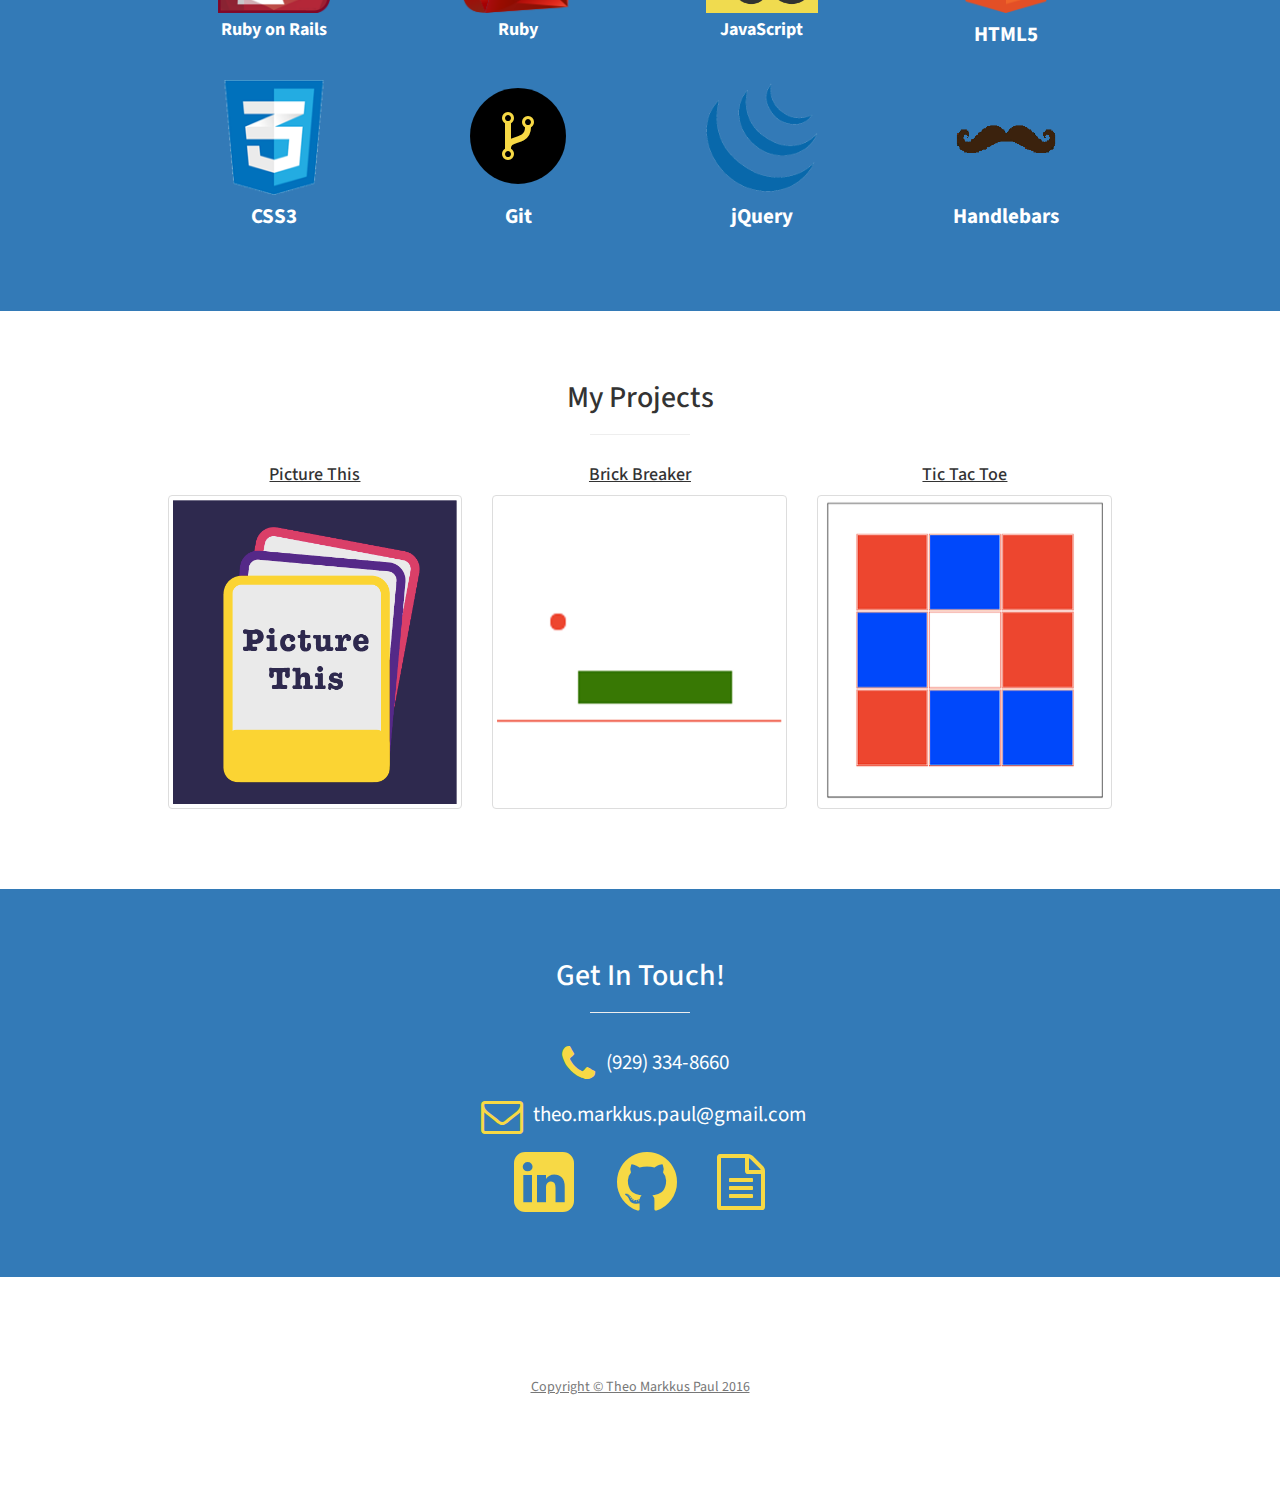
==== commit bc3883ef: "Fix location typo in About Me" ====
--- a/index.html
+++ b/index.html
@@ -82,7 +82,7 @@
                     <h2>A Tad About Me</h2>
                     <hr class="small">
                     <p class="lead">A budding and motivated problem solver who thrives in challenging and inspiring environments. I have set out to make my mark as a full-stack developer.</p>
-                    <p class="med-text">Hailing originally from Auckland, New Zealand - and now recently settled in New York City, New York - I strive to take the tech scene in the Big Apple by storm.</p><br>
+                    <p class="med-text">Hailing originally from Auckland, New Zealand - and now recently settled in New York, New York - I strive to take the tech scene in the Big Apple by storm.</p><br>
                     <p class="med-text">I absolutely love developing web applications, learning new skills constantly, taking cool snaps of the city, witnessing my favourite sports team fail in tragic fashion, and juggling!</p><br>
                     <p class="med-text">Before attending an intensive programming course at <a target="_blank" href="http://devbootcamp.com/">Dev Bootcamp</a> I worked as a Dev Ops Intern at a start-up back home in NZ.</p><br>
                 </div>
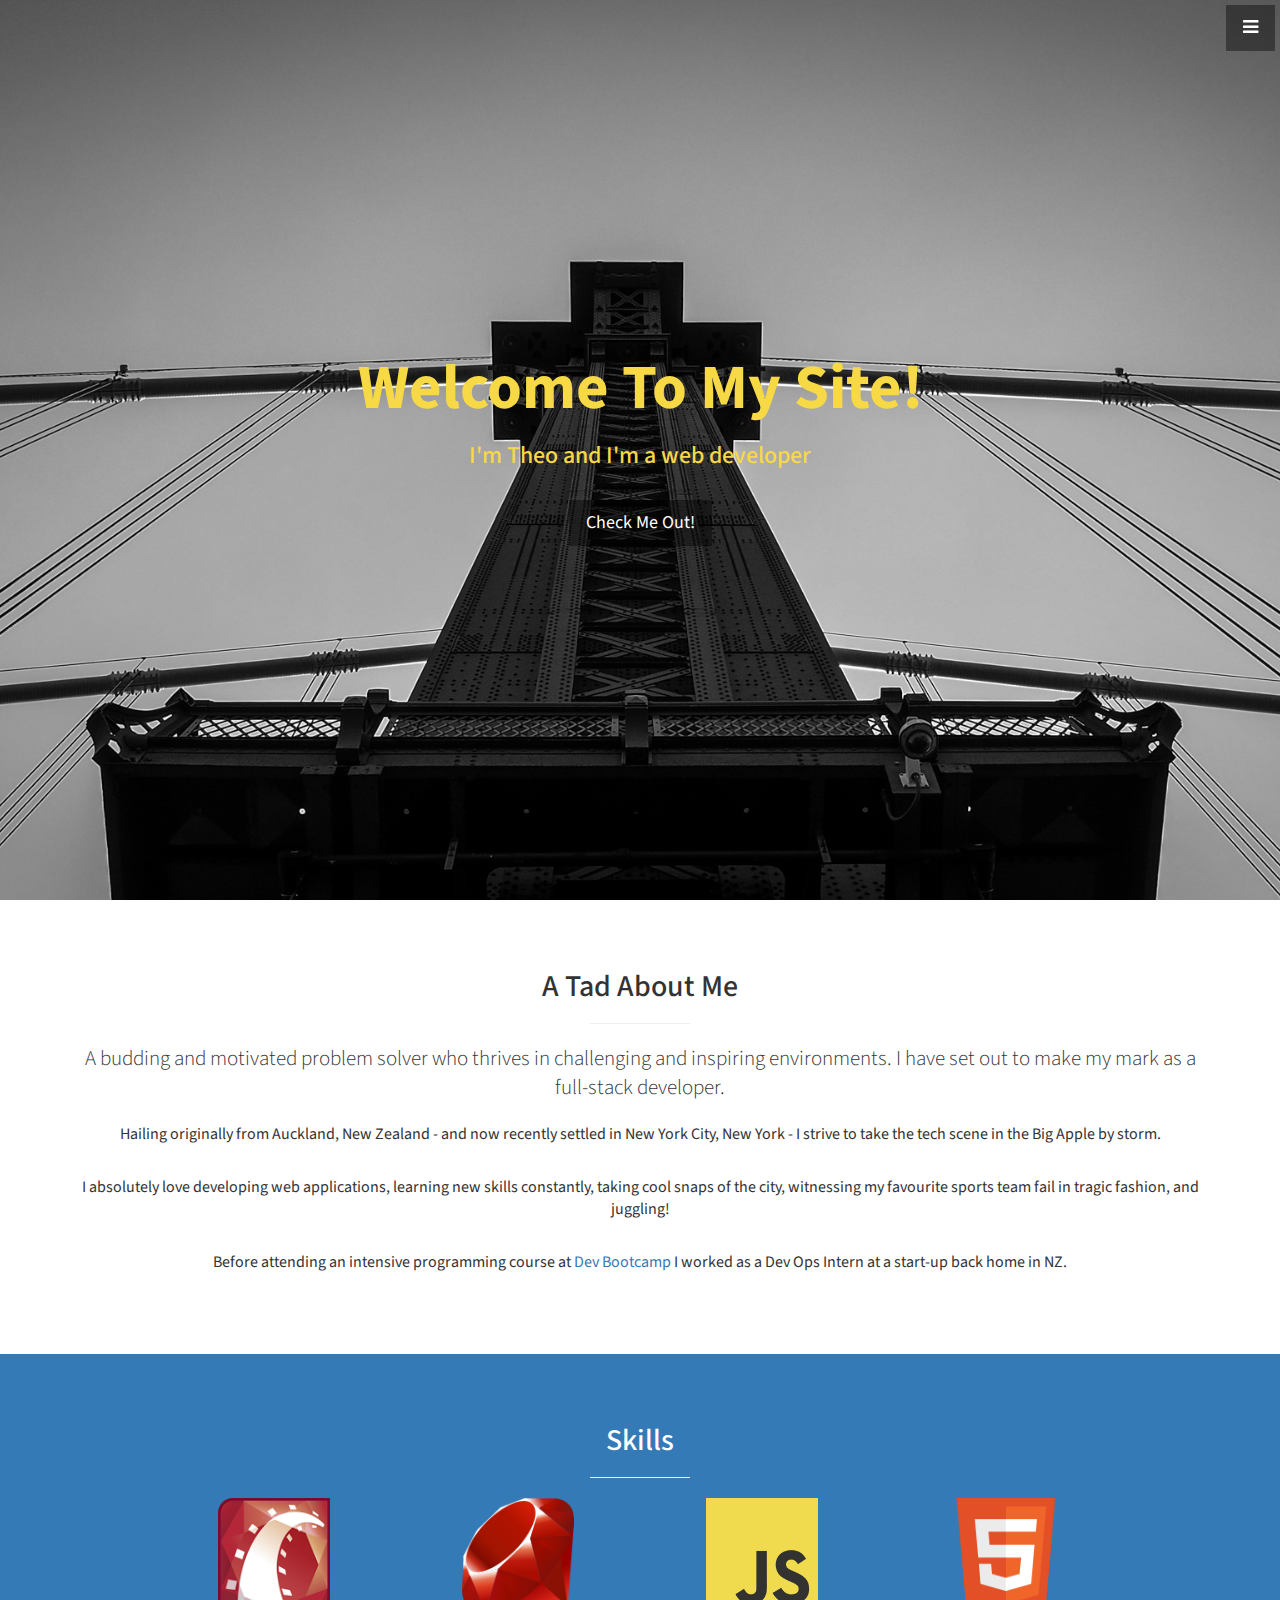
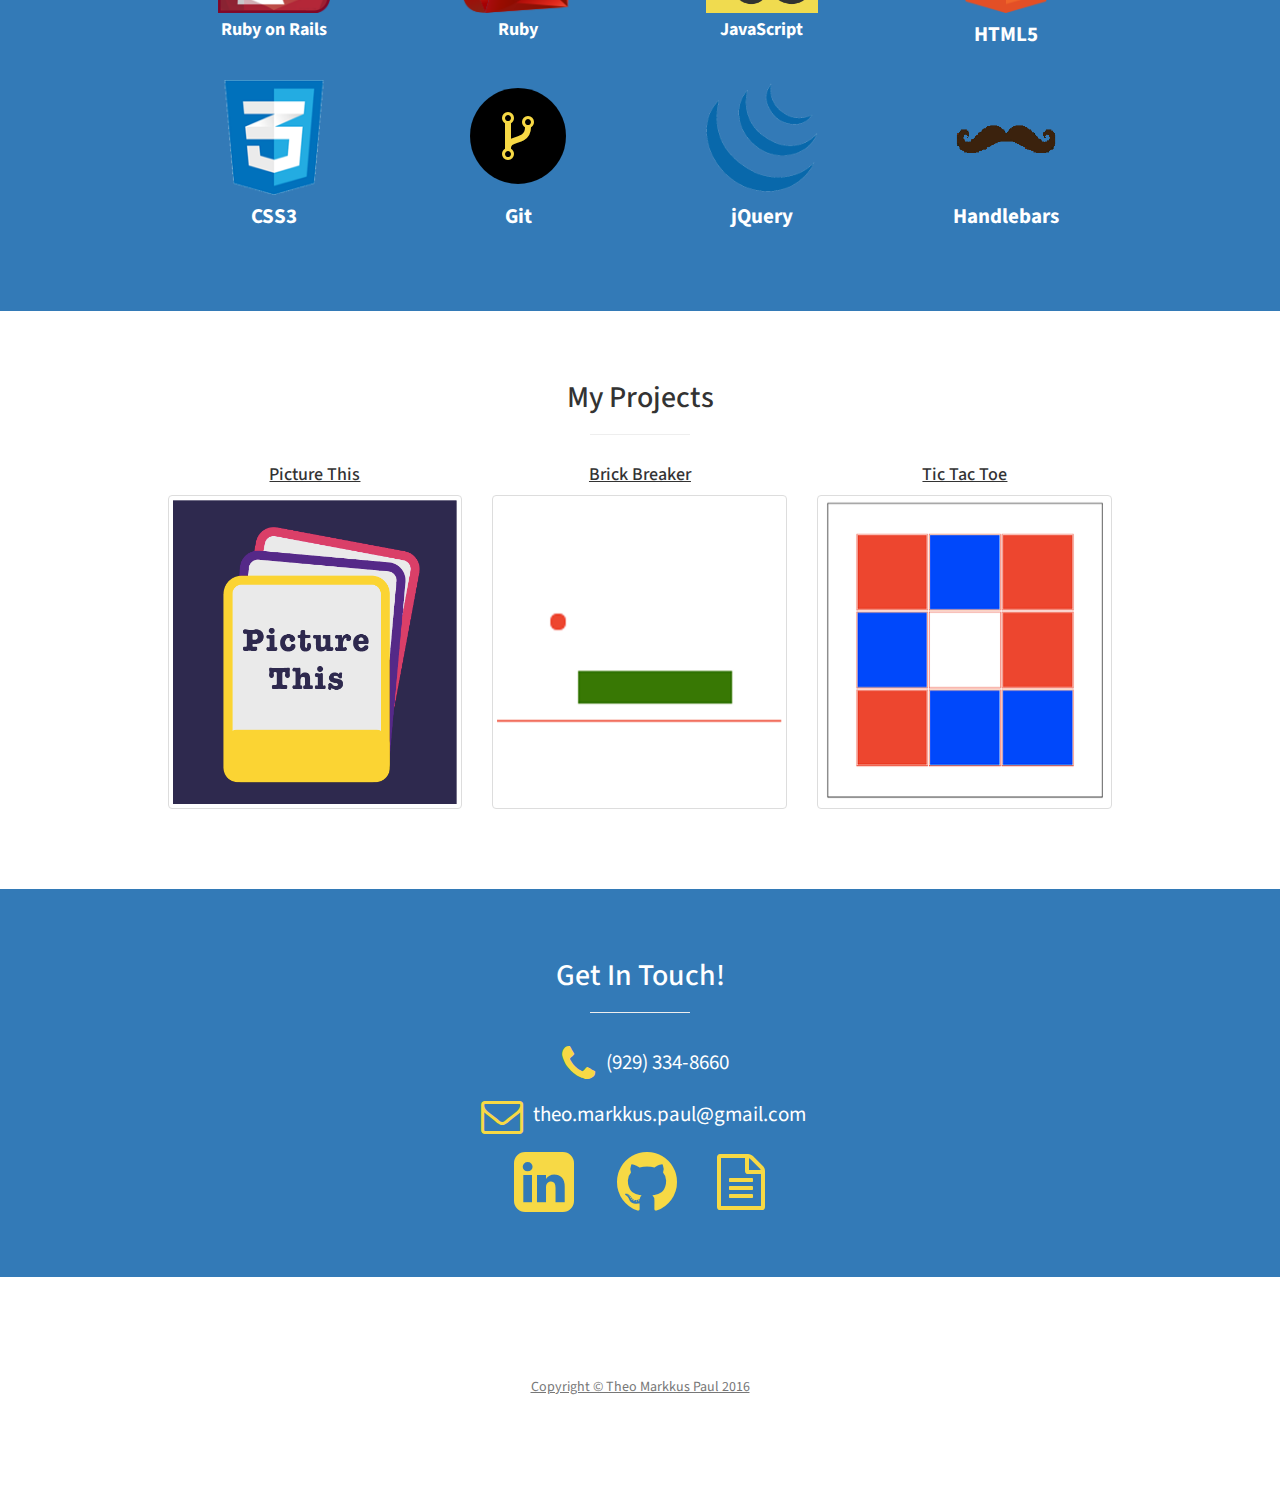
==== commit 0ea2965f: "Fix broken Contact Me Scroll link" ====
--- a/index.html
+++ b/index.html
@@ -47,16 +47,16 @@
                 <a href="#about" onclick = $("#menu-close").click(); >About Me</a>
             </li>
             <li>
+                <a target="_blank" href="https://resume.creddle.io/resume/u86mm0rmah">Resume</a>
+            </li>
+            <li>
+                <a href="#portfolio" onclick = $("#menu-close").click(); >Projects</a>
+            </li>
+            <li>
               <a href="#skills" onclick = $("#menu-close").click(); >Skills</a>
             </li>
             <li>
-                <a href="#portfolio" onclick = $("#menu-close").click(); >Projects</a>
-            </li>
-            <li>
               <a href="#contact" onclick = $("#menu-close").click(); >Contact Me</a>
-            </li>
-            <li>
-                <a target="_blank" href="https://resume.creddle.io/resume/u86mm0rmah">Resume</a>
             </li>
             <li>
                 <a href="#portfolio" onclick = $("#menu-close").click(); >Blog</a>
@@ -82,7 +82,7 @@
                     <h2>A Tad About Me</h2>
                     <hr class="small">
                     <p class="lead">A budding and motivated problem solver who thrives in challenging and inspiring environments. I have set out to make my mark as a full-stack developer.</p>
-                    <p class="med-text">Hailing originally from Auckland, New Zealand - and now recently settled in New York, New York - I strive to take the tech scene in the Big Apple by storm.</p><br>
+                    <p class="med-text">Hailing originally from Auckland, New Zealand - and now recently settled in New York City, New York - I strive to take the tech scene in the Big Apple by storm.</p><br>
                     <p class="med-text">I absolutely love developing web applications, learning new skills constantly, taking cool snaps of the city, witnessing my favourite sports team fail in tragic fashion, and juggling!</p><br>
                     <p class="med-text">Before attending an intensive programming course at <a target="_blank" href="http://devbootcamp.com/">Dev Bootcamp</a> I worked as a Dev Ops Intern at a start-up back home in NZ.</p><br>
                 </div>
@@ -232,7 +232,7 @@
     </section>
 
     <!-- Call to Action -->
-    <aside class="call-to-action bg-primary">
+    <aside id="contact" class="call-to-action bg-primary">
         <div class="container">
             <div class="row">
                 <div class="col-lg-12 text-center">
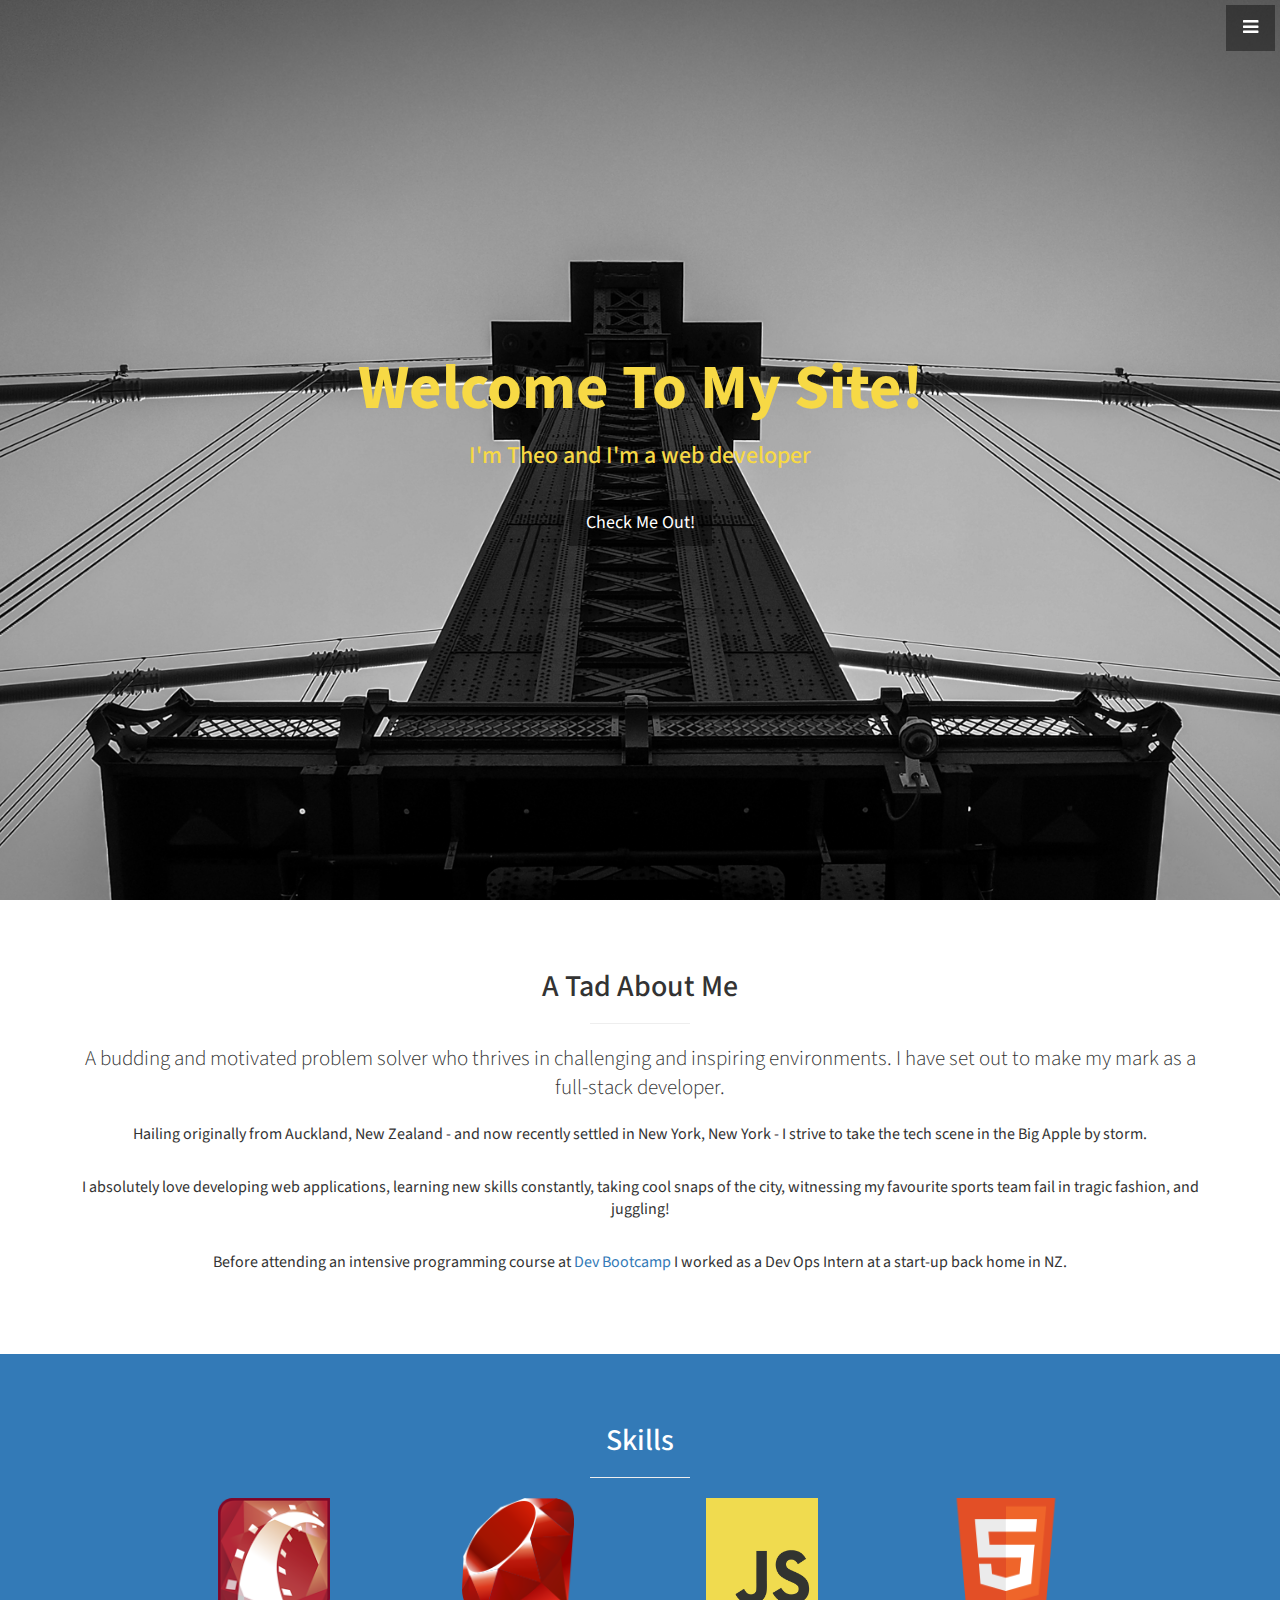
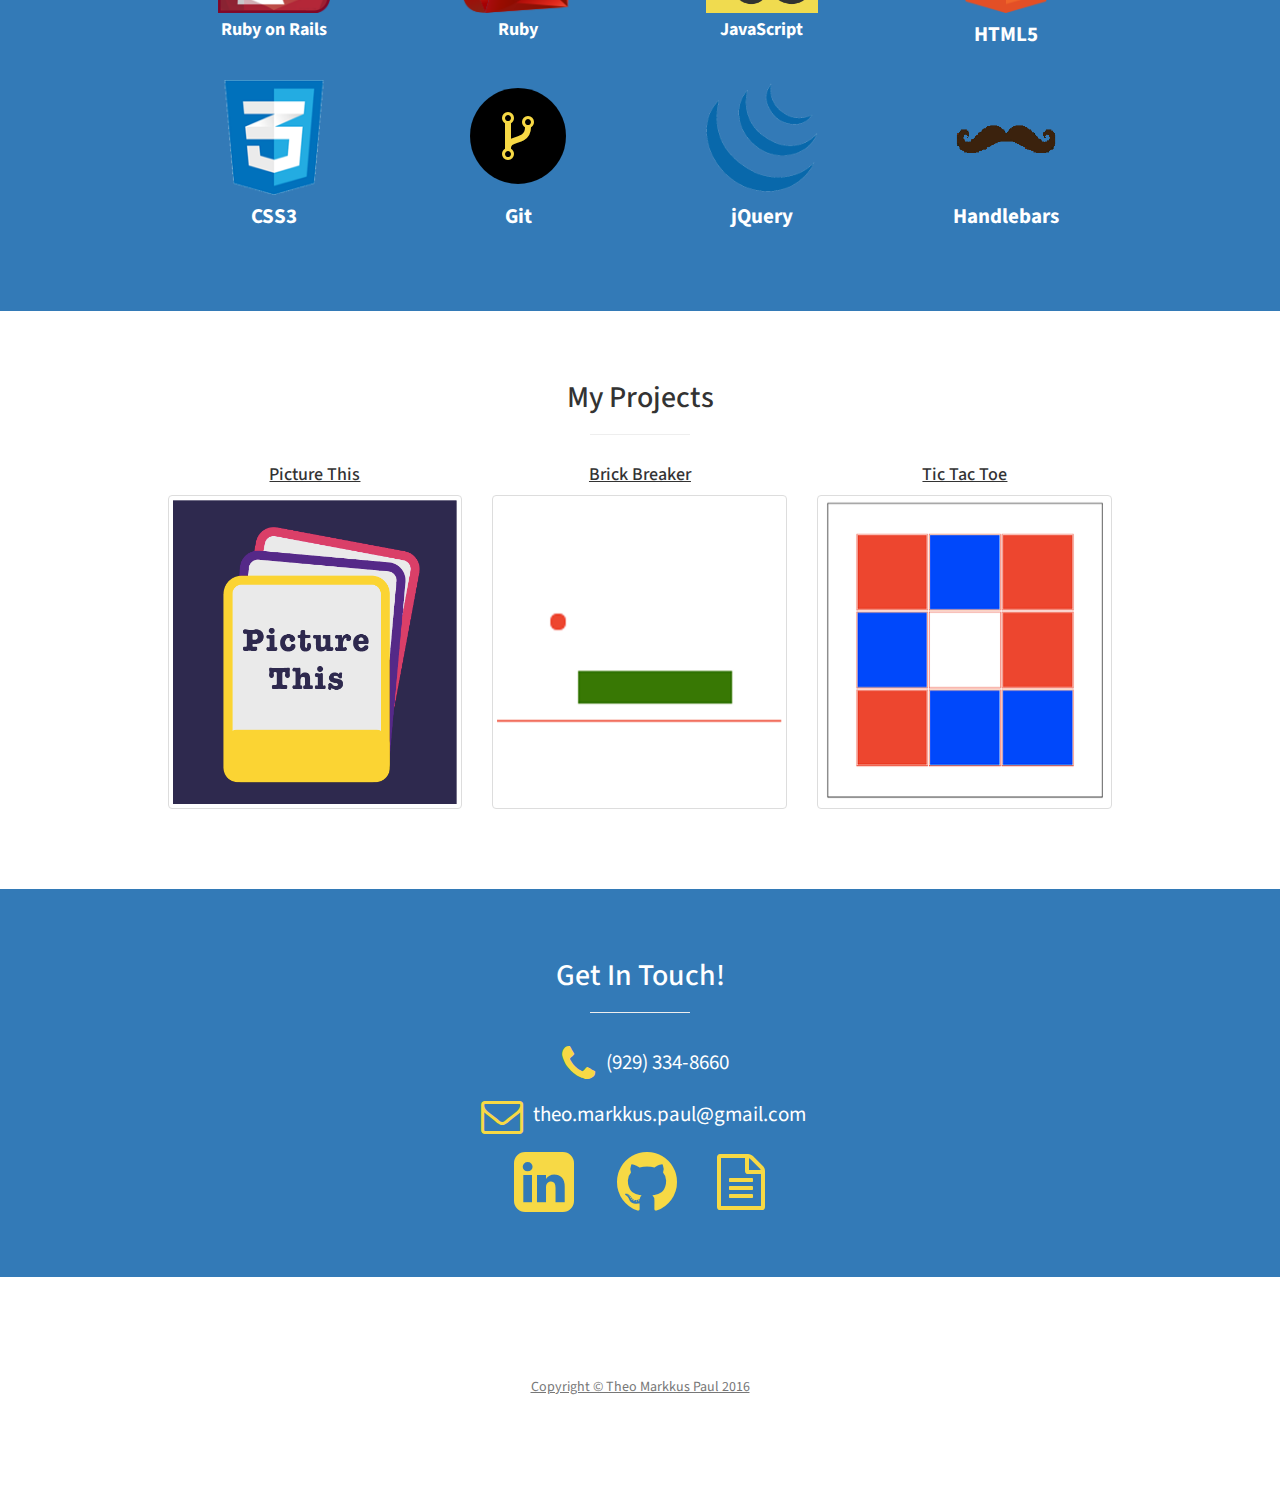
==== commit 832b7093: "Remove unused Google Map" ====
--- a/index.html
+++ b/index.html
@@ -47,16 +47,16 @@
                 <a href="#about" onclick = $("#menu-close").click(); >About Me</a>
             </li>
             <li>
+              <a href="#skills" onclick = $("#menu-close").click(); >Skills</a>
+            </li>
+            <li>
+                <a href="#portfolio" onclick = $("#menu-close").click(); >Projects</a>
+            </li>
+            <li>
+              <a href="#contact" onclick = $("#menu-close").click(); >Contact Me</a>
+            </li>
+            <li>
                 <a target="_blank" href="https://resume.creddle.io/resume/u86mm0rmah">Resume</a>
-            </li>
-            <li>
-                <a href="#portfolio" onclick = $("#menu-close").click(); >Projects</a>
-            </li>
-            <li>
-              <a href="#skills" onclick = $("#menu-close").click(); >Skills</a>
-            </li>
-            <li>
-              <a href="#contact" onclick = $("#menu-close").click(); >Contact Me</a>
             </li>
             <li>
                 <a href="#portfolio" onclick = $("#menu-close").click(); >Blog</a>
@@ -82,7 +82,7 @@
                     <h2>A Tad About Me</h2>
                     <hr class="small">
                     <p class="lead">A budding and motivated problem solver who thrives in challenging and inspiring environments. I have set out to make my mark as a full-stack developer.</p>
-                    <p class="med-text">Hailing originally from Auckland, New Zealand - and now recently settled in New York City, New York - I strive to take the tech scene in the Big Apple by storm.</p><br>
+                    <p class="med-text">Hailing originally from Auckland, New Zealand - and now recently settled in New York, New York - I strive to take the tech scene in the Big Apple by storm.</p><br>
                     <p class="med-text">I absolutely love developing web applications, learning new skills constantly, taking cool snaps of the city, witnessing my favourite sports team fail in tragic fashion, and juggling!</p><br>
                     <p class="med-text">Before attending an intensive programming course at <a target="_blank" href="http://devbootcamp.com/">Dev Bootcamp</a> I worked as a Dev Ops Intern at a start-up back home in NZ.</p><br>
                 </div>
@@ -232,7 +232,7 @@
     </section>
 
     <!-- Call to Action -->
-    <aside id="contact" class="call-to-action bg-primary">
+    <aside class="call-to-action bg-primary">
         <div class="container">
             <div class="row">
                 <div class="col-lg-12 text-center">
@@ -252,16 +252,6 @@
         </div>
     </aside>
 
-    <!-- Map -->
-    <!-- <section id="contact" class="map">
-        <iframe width="100%" height="100%" frameborder="0" scrolling="no" marginheight="0" marginwidth="0" src="https://maps.google.com/maps?f=q&amp;source=s_q&amp;hl=en&amp;geocode=&amp;q=Twitter,+Inc.,+Market+Street,+San+Francisco,+CA&amp;aq=0&amp;oq=twitter&amp;sll=28.659344,-81.187888&amp;sspn=0.128789,0.264187&amp;ie=UTF8&amp;hq=Twitter,+Inc.,+Market+Street,+San+Francisco,+CA&amp;t=m&amp;z=15&amp;iwloc=A&amp;output=embed"></iframe>
-        <br />
-        <small>
-            <a href="https://maps.google.com/maps?f=q&amp;source=embed&amp;hl=en&amp;geocode=&amp;q=Twitter,+Inc.,+Market+Street,+San+Francisco,+CA&amp;aq=0&amp;oq=twitter&amp;sll=28.659344,-81.187888&amp;sspn=0.128789,0.264187&amp;ie=UTF8&amp;hq=Twitter,+Inc.,+Market+Street,+San+Francisco,+CA&amp;t=m&amp;z=15&amp;iwloc=A"></a>
-        </small>
-        </iframe>
-    </section> -->
-
     <!-- Footer -->
     <footer>
         <div class="container">
